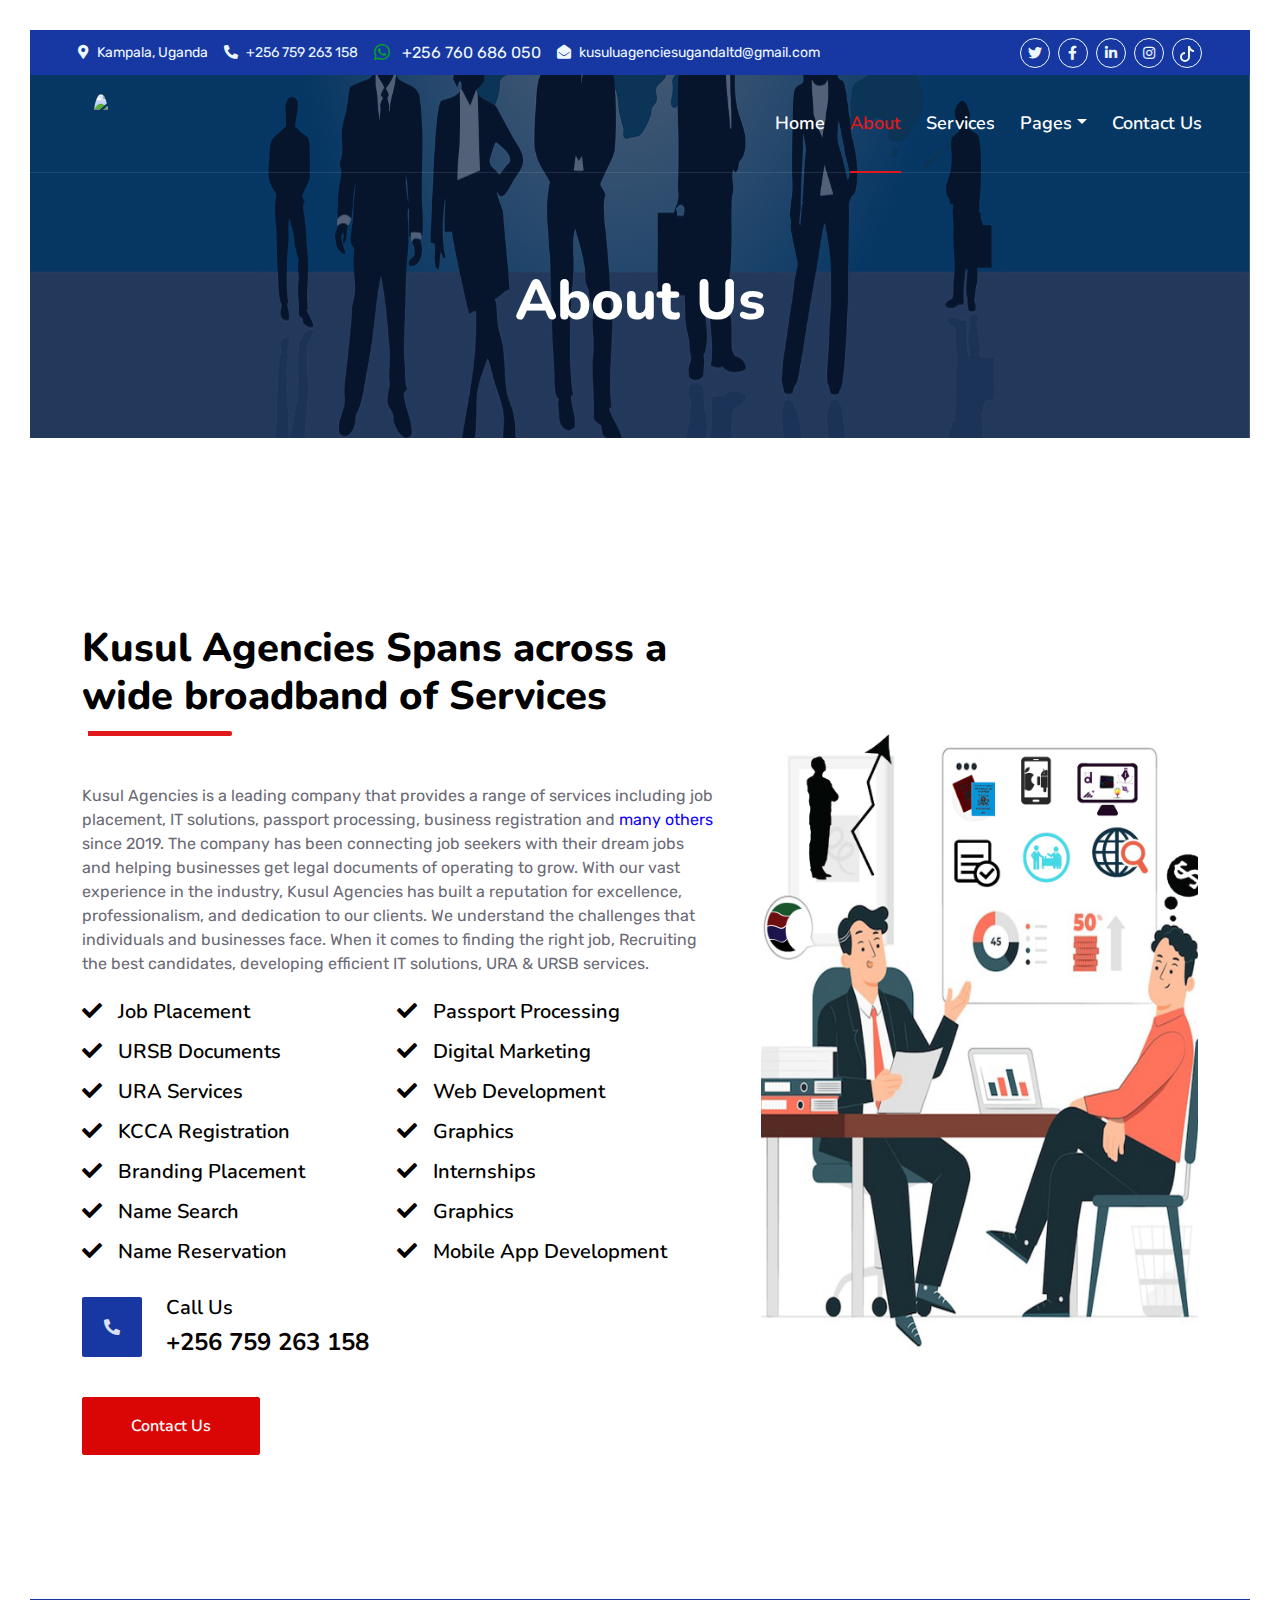
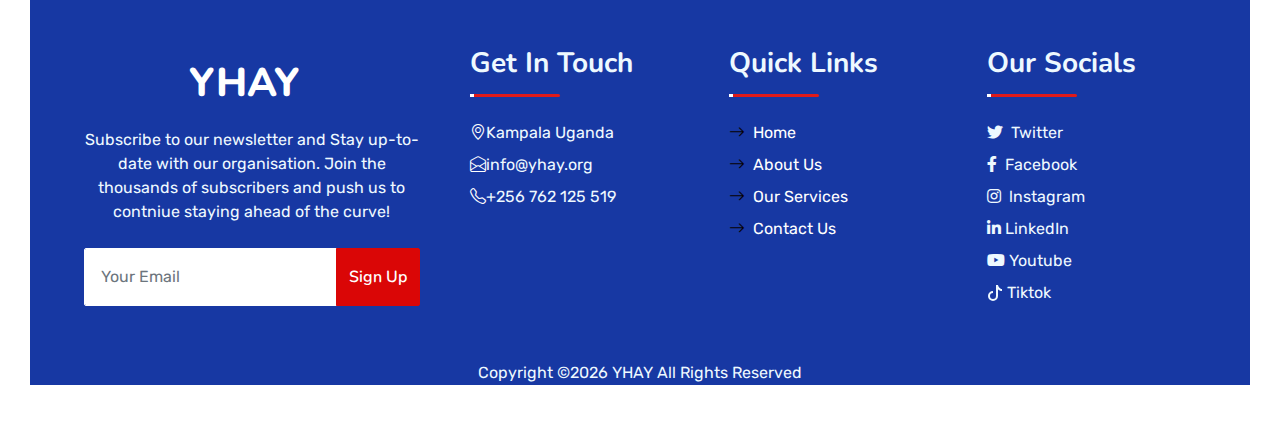
==== about.html @ 1bf4ce2a "footer" ====
<!DOCTYPE html>
<html lang="en">

<head>
    <meta charset="utf-8">
    <title>Youth-Help-Aged-And-Young</title>
    <meta content="width=device-width, initial-scale=1.0" name="viewport">
    <meta content="Kusul Agencies" name="keywords">
    <meta content="Kusul Agencies" name="description">

    <!-- Favicon -->
    <link href="img/favicon.png" rel="icon">

    <!-- Google Web Fonts -->
    <link rel="preconnect" href="https://fonts.googleapis.com">
    <link rel="preconnect" href="https://fonts.gstatic.com" crossorigin>
    <link href="https://fonts.googleapis.com/css2?family=Nunito:wght@400;600;700;800&family=Rubik:wght@400;500;600;700&display=swap" rel="stylesheet">

    <!-- Icon Font Stylesheet -->
    <link href="https://cdnjs.cloudflare.com/ajax/libs/font-awesome/5.10.0/css/all.min.css" rel="stylesheet">
    <link href="https://cdn.jsdelivr.net/npm/bootstrap-icons@1.4.1/font/bootstrap-icons.css" rel="stylesheet">

    <!-- Libraries Stylesheet -->
    <link href="lib/owlcarousel/assets/owl.carousel.min.css" rel="stylesheet">
    <link href="lib/animate/animate.min.css" rel="stylesheet">

    <!-- Customized Bootstrap Stylesheet -->
    <link href="css/bootstrap.min.css" rel="stylesheet">

    <!--  Stylesheet -->
    <link href="css/style.css" rel="stylesheet">
</head>

<body>
     <!-- Topbar Start -->
     <div class="container-fluid bg-dark px-5 d-none d-lg-block">
        <div class="row gx-0">
            <div class="col-lg-8 text-center text-lg-start mb-2 mb-lg-0">
                <div class="d-inline-flex align-items-center" style="height: 45px;">
                    <small class="me-3 text-light"><i class="fa fa-map-marker-alt me-2"></i>Kampala, Uganda </small>
                    <small class="me-3 text-light"><i class="fa fa-phone-alt me-2"></i>+256 759 263 158</small>
                    <a href="https://wa.me/256760686050" target="_blank" class="me-3 text-light"><i class="bi bi-whatsapp eline-icon"></i>&nbsp; &nbsp;+256 760 686 050</a>
                    <small class="text-light"><i class="fa fa-envelope-open me-2"></i>kusuluagenciesugandaltd@gmail.com</small>
                </div>
            </div>
            <div class="col-lg-4 text-center text-lg-end">
                <div class="d-inline-flex align-items-center" style="height: 45px;">
                    <a class="btn btn-sm btn-outline-light btn-sm-square rounded-circle me-2" href="https://twitter.com/kats_solutions"><i class="fab fa-twitter fw-normal"></i></a>
                    <a class="btn btn-sm btn-outline-light btn-sm-square rounded-circle me-2" href="https://www.facebook.com/katsunemploymentsolutionsugandalimited"><i class="fab fa-facebook-f fw-normal"></i></a>
                    <a class="btn btn-sm btn-outline-light btn-sm-square rounded-circle me-2" href="https://www.linkedin.com/in/kusul-agencies-609740264/"><i class="fab fa-linkedin-in fw-normal"></i></a>
                    <a class="btn btn-sm btn-outline-light btn-sm-square rounded-circle me-2" href="https://www.instagram.com/katsunemploymentsolns/"><i class="fab fa-instagram fw-normal"></i></a>
                    <a class="btn btn-sm btn-outline-light btn-sm-square rounded-circle" href="https://www.tiktok.com/@katsunemployment"><svg xmlns="http://www.w3.org/2000/svg" width="16" height="16" fill="currentColor" class="bi bi-tiktok" viewBox="0 0 16 16">
                    <path d="M9 0h1.98c.144.715.54 1.617 1.235 2.512C12.895 3.389 13.797 4 15 4v2c-1.753 0-3.07-.814-4-1.829V11a5 5 0 1 1-5-5v2a3 3 0 1 0 3 3V0Z"/>
                    </svg></a>
                </div>
            </div>
        </div>
    </div>
    <!-- Topbar End -->
    <!-- Navbar Start -->
    <div class="container-fluid position-relative p-0">
        <nav class="navbar navbar-expand-lg navbar-dark px-5 py-3 py-lg-0">
            <a href="https://kusulagencies.com"><img id="logo" src="img/logo.png"></a>
            <!-- <a href="index.html" class="navbar-brand p-0">
                <h1 class="m-0"><i class="fa fa-user-tie me-2"></i>Kusul Agencies</h1>
            </a> -->
            <button class="navbar-toggler" type="button" data-bs-toggle="collapse" data-bs-target="#navbarCollapse">
                <span class="fa fa-bars"></span>
            </button>
            <div class="collapse navbar-collapse" id="navbarCollapse">
                <div class="navbar-nav ms-auto py-0">
                    <a href="index.html" class="nav-item nav-link">Home</a>
                    <a href="about.html" class="nav-item nav-link active">About</a>
                    <a href="service.html" class="nav-item nav-link">Services</a>
                    <!-- <div class="nav-item dropdown">
                        <a href="#" class="nav-link dropdown-toggle" data-bs-toggle="dropdown">Jobs</a>
                        <div class="dropdown-menu m-0">
                            <a href="blog.html" class="dropdown-item">Our Jobs</a>
                            <a href="detail.html" class="dropdown-item">Our Profile</a>
                        </div>
                    </div> -->
                    <div class="nav-item dropdown">
                        <a href="#" class="nav-link dropdown-toggle" data-bs-toggle="dropdown">Pages</a>
                        <div class="dropdown-menu m-0">
                            <a href="feature.html" class="dropdown-item">Our features</a>
                            <a href="testimonial.html" class="dropdown-item">Testimonial</a>
                            <a href="IT.html" class="dropdown-item">IT Solutions</a>
                            <a href="jobapply.html" class="dropdown-item">Apply For A Job</a>
                            <a href="jobpost.html" class="dropdown-item">Post  A Job</a>
                            <a href="docs.html" class="dropdown-item">Apply For Business Docs</a>
                        </div>
                    </div>
                    <a href="contact.html" class="nav-item nav-link">Contact Us</a>
                </div>
            </div>
        </nav>
        <div class="container-fluid bg-primary py-5 bg-header" style="margin-bottom: 90px;">
            <div class="row py-5">
                <div class="col-12 pt-lg-5 mt-lg-5 text-center">
                    <h1 class="display-4 text-white animated zoomIn">About Us</h1>
                </div>
            </div>
        </div>
    </div>
    <!-- Navbar End -->


    <!-- Full Screen Search Start -->
    <div class="modal fade" id="searchModal" tabindex="-1">
        <div class="modal-dialog modal-fullscreen">
            <div class="modal-content" style="background: rgba(9, 30, 62, .7);">
                <div class="modal-header border-0">
                    <button type="button" class="btn bg-white btn-close" data-bs-dismiss="modal" aria-label="Close"></button>
                </div>
                <div class="modal-body d-flex align-items-center justify-content-center">
                    <div class="input-group" style="max-width: 600px;">
                        <input type="text" class="form-control bg-transparent border-primary p-3" placeholder="Type search keyword">
                        <button class="btn btn-primary px-4"><i class="bi bi-search"></i></button>
                    </div>
                </div>
            </div>
        </div>
    </div>
    <!-- Full Screen Search End -->


    <!-- About Start -->
    <div class="container-fluid py-5 wow fadeInUp" data-wow-delay="0.1s">
        <div class="container py-5">
            <div class="row g-5">
                <div class="col-lg-7">
                    <div class="section-title position-relative pb-3 mb-5">
                        <h1 class="mb-0">Kusul Agencies Spans across a wide broadband of Services</h1>
                    </div>
                    <p class="mb-4">Kusul Agencies is a leading company that provides a range of services including job placement, IT solutions, passport processing, 
                         business registration and <a href="service.html">many others</a> since 2019. The company has been connecting job seekers with their dream jobs and helping businesses get legal
                        documents of operating to grow. With our vast experience in the industry, Kusul Agencies has built a reputation for excellence,
                        professionalism, and dedication to our clients. We understand the challenges that individuals and businesses face. When it comes to finding the right job, Recruiting the best candidates,
                        developing efficient IT solutions, URA & URSB services.</p>
                    <div class="row g-0 mb-3">
                        <div class="col-sm-6 wow zoomIn" data-wow-delay="0.2s">
                            <h5 class="mb-3"><i class="fa fa-check text-primary me-3"></i>Job Placement </h5>
                            <h5 class="mb-3"><i class="fa fa-check text-primary me-3"></i>URSB Documents</h5>
                            <h5 class="mb-3"><i class="fa fa-check text-primary me-3"></i>URA Services  </h5>
                            <h5 class="mb-3"><i class="fa fa-check text-primary me-3"></i>KCCA Registration</h5>
                            <h5 class="mb-3"><i class="fa fa-check text-primary me-3"></i>Branding Placement  </h5>
                            <h5 class="mb-3"><i class="fa fa-check text-primary me-3"></i>Name Search</h5>
                            <h5 class="mb-3"><i class="fa fa-check text-primary me-3"></i>Name Reservation</h5>
                        </div>
                        <div class="col-sm-6 wow zoomIn" data-wow-delay="0.4s">
                            <h5 class="mb-3"><i class="fa fa-check text-primary me-3"></i>Passport Processing</h5>
                            <h5 class="mb-3"><i class="fa fa-check text-primary me-3"></i>Digital Marketing</h5>
                            <h5 class="mb-3"><i class="fa fa-check text-primary me-3"></i>Web Development</h5>
                            <h5 class="mb-3"><i class="fa fa-check text-primary me-3"></i>Graphics </h5>
                            <h5 class="mb-3"><i class="fa fa-check text-primary me-3"></i>Internships </h5>
                            <h5 class="mb-3"><i class="fa fa-check text-primary me-3"></i>Graphics </h5>
                            <h5 class="mb-3"><i class="fa fa-check text-primary me-3"></i>Mobile App Development </h5>
                        </div>
                       
                    </div>
                    <div class="d-flex align-items-center mb-4 wow fadeIn" data-wow-delay="0.6s">
                        <div class="bg-dark d-flex align-items-center justify-content-center rounded" style="width: 60px; height: 60px;">
                            <i class="fa fa-phone-alt zuf"></i>
                        </div>
                        <div class="ps-4">
                            <h5 class="mb-2">Call Us</h5>
                            <h4 class="text-primary mb-0">+256 759 263 158</h4>
                        </div>
                    </div>
                    <a href="contact.html" class="btn btn-primary py-3 px-5 mt-3 wow zoomIn" data-wow-delay="0.9s">Contact Us</a>
                </div>
                <div class="col-lg-5" style="min-height: 500px;">
                    <div class="position-relative h-100">
                        <img class="position-absolute w-100 h-100 rounded wow zoomIn" data-wow-delay="0.9s" src="img/about.jpg" style="object-fit: cover;">
                    </div>
                </div>
            </div>
        </div>
    </div>
    <!-- About End -->
    <!-- Footer Start -->
    <div class="container-fluid bg-dark text-light mt-5 wow fadeInUp" data-wow-delay="0.1s">
        <div class="container">
            <div class="row gx-5">
                <div class="col-lg-4 col-md-12 pt-5 mb-5">
                    <div class="d-flex flex-column align-items-center justify-content-center text-center h-100">
                        <a href="index.html" class="navbar-brand">
                            <h1 class="m-0 text-white"></i>YHAY </h1>
                        </a>
                        <p class="mt-3 mb-4">Subscribe to our newsletter and Stay up-to-date with our organisation.
                            Join the thousands of subscribers and push us to contniue staying ahead of the curve!</p>
                        <form action="https://formsubmit.co/8fde08be864b421649390a1064dead2c" method="POST">
                            <div class="input-group">
                                <input type="text" name="SignUpEmail" class="form-control border-white p-3" placeholder="Your Email">
                                <button class="btn btn-dark">Sign Up</button>
                            </div>
                        </form>
                    </div>
                </div>          
                <div class="col-lg-8 col-md-6">
                    <div class="row gx-5">
                        <div class="col-lg-4 col-md-12 pt-5 mb-5">
                            <div class="section-title section-title-sm position-relative pb-3 mb-4">
                                <h3 class="text-light mb-0">Get In Touch</h3>
                            </div>
                            <div class="d-flex mb-2">
                                <i class="bi bi-geo-alt text-white"></i>
                                <div> Kampala Uganda</div>
                            </div>
                            <div class="d-flex mb-2 ">
                                <i class="bi bi-envelope-open text-white"></i>
                                <div>info@yhay.org</div>
                            </div>
                            <div class="d-flex mb-2">
                                <i class="bi bi-telephone text-white"></i>
                                <div> +256 762 125 519 </div>
                            </div>
                            <div class="d-flex mb-2">
                                <!-- <a href="https://wa.me/256760686050" target="_blank" class="mb-4 text-white"><i class="bi bi-whatsapp eline-icon"></i>&nbsp; &nbsp;+256 760 686 050</a> -->
                            </div>
                        </div>
                        <div class="col-lg-4 col-md-12 pt-0 pt-lg-5 mb-5">
                            <div class="section-title section-title-sm position-relative pb-3 mb-4">
                                <h3 class="text-light mb-0">Quick Links</h3>
                            </div>
                            <div class="link-animated d-flex flex-column justify-content-start">
                                <a class="text-light mb-2 text-white" href="index.html"><i class="bi bi-arrow-right text-primary me-2 text-white"></i>Home</a>
                                <a class="text-light mb-2 text-white" href="about.html"><i class="bi bi-arrow-right text-primary me-2"></i>About Us</a>
                                <a class="text-light mb-2 text-white" href="service.html"><i class="bi bi-arrow-right text-primary me-2"></i>Our Services</a>
                                <!-- <a class="text-light mb-2" href="blog.html"><i class="bi bi-arrow-right text-primary me-2"></i>Latest job</a>//////////////////////// -->
                                <a class="text-light text-white" href="contact.html"><i class="bi bi-arrow-right text-primary me-2"></i>Contact Us</a>
                            </div>
                        </div>
                        <div class="col-lg-4 col-md-12 pt-0 pt-lg-5 mb-5">
                            <div class="section-title section-title-sm position-relative pb-3 mb-4">
                                <h3 class="text-light mb-0">Our Socials</h3>
                            </div>
                            <div class="link-animated d-flex flex-column justify-content-start">
                                <a class="text-light mb-2" href="https://x.com/YHAYuganda"><i class="fab fa-twitter fw-normal"></i>&nbsp; Twitter</a>
                                <a class="text-light mb-2" href="https://www.facebook.com/share/1D3E4xa35F/"><i class="fab fa-facebook-f fw-normal"></i>&nbsp; Facebook</a>
                                <a class="text-light mb-2" href="https://www.instagram.com/katsunemploymentsolns/"><i class="fab fa-instagram fw-normal"></i>&nbsp; lnstagram</a>
                                <a class="text-light mb-2" href="www.linkedin.com/in/charity-organization-3a9353350"><i class="fab fa-linkedin-in fw-normal"></i>&nbsp;LinkedIn</a>
                                <a class="text-light mb-2" href="https://www.youtube.com/@youthhelpagedandyoungug"><i class="fab fa-youtube fw-normal"></i>&nbsp;Youtube </a>
                                <a class="text-light mb-2" href="https://www.tiktok.com/@youthhelpagedandyoungug"><svg xmlns="http://www.w3.org/2000/svg" width="16" height="16" fill="currentColor" class="bi bi-tiktok" viewBox="0 0 16 16">
                                    <path d="M9 0h1.98c.144.715.54 1.617 1.235 2.512C12.895 3.389 13.797 4 15 4v2c-1.753 0-3.07-.814-4-1.829V11a5 5 0 1 1-5-5v2a3 3 0 1 0 3 3V0Z"/>
                                    </svg>&nbsp;Tiktok
                                </a>
                            </div>
                        </div>
                    </div>
                </div>
            </div>
        </div>
        <p style="text-align: center"> Copyright &copy;<script>document.write(new Date().getFullYear())</script> YHAY All Rights Reserved</p>
    </div>
    <!-- Footer End -->

    <!-- Back to Top -->
    <a href="#" class="btn btn-lg btn-primary btn-lg-square rounded back-to-top"><i class="bi bi-arrow-up"></i></a>


    <!-- JavaScript Libraries -->
    <script src="https://code.jquery.com/jquery-3.4.1.min.js"></script>
    <script src="https://cdn.jsdelivr.net/npm/bootstrap@5.0.0/dist/js/bootstrap.bundle.min.js"></script>
    <script src="lib/wow/wow.min.js"></script>
    <script src="lib/easing/easing.min.js"></script>
    <script src="lib/waypoints/waypoints.min.js"></script>
    <script src="lib/counterup/counterup.min.js"></script>
    <script src="lib/owlcarousel/owl.carousel.min.js"></script>

    <!-- Template Javascript -->
    <script src="js/main.js"></script>
</body>

</html>
---- css/style.css ----
/********** Template CSS **********/
:root {
    --primary: #e01a1a;
    --secondary: #34AD54;
    --light: #EEF9FF;
    --dark: #e01a1a;
}
/* background Pri */

.bg-primary {
    background-color: #ffffffd9 !important;
}



a {
    color: #1000ff;
    text-decoration: none;
}
.timeline-icon {
    
    color: #ff0800;
    
  }
  .eline-icon {
    
    color: #01a51c;
    
  }
/* background light  */
  .bg-light {
    background-color: #00a5ff00 !important;
}
.zuf {
    
    color: #ffffffd9;
    
  }

/*** Spinner ***/
.spinner {
    width: 40px;
    height: 40px;
    background: var(--primary);
    margin: 100px auto;
    -webkit-animation: sk-rotateplane 1.2s infinite ease-in-out;
    animation: sk-rotateplane 1.2s infinite ease-in-out;
}

@-webkit-keyframes sk-rotateplane {
    0% {
        -webkit-transform: perspective(120px)
    }
    50% {
        -webkit-transform: perspective(120px) rotateY(180deg)
    }
    100% {
        -webkit-transform: perspective(120px) rotateY(180deg) rotateX(180deg)
    }
}


.btn-check:checked+.btn-primary, .btn-check:active+.btn-primary, .btn-primary:active, .btn-primary.active, .show>.btn-primary.dropdown-toggle {
    color: #000;
    background-color: #ff0000;
    border-color: #ad1b1b;
}

.inl {
    display: inline-block;
 }

body {
    padding:30px;
}
#more {
    height:auto;
    padding:5px;
}
.hide {
    display:none
}

body {
    padding:30px;
}
#mo {
    height:auto;
    padding:5px;
}
.hide {
    display:none
}


body {
    padding:30px;
  }
  #manag {
    height:auto;
    padding:5px;
  }
  .hide {
    display:none
  }




body {
    padding:30px;
}
#mor {
    height:auto;
    padding:5px;
}
.hide {
    display:none
}


@keyframes sk-rotateplane {
    0% {
        transform: perspective(120px) rotateX(0deg) rotateY(0deg);
        -webkit-transform: perspective(120px) rotateX(0deg) rotateY(0deg)
    }
    50% {
        transform: perspective(120px) rotateX(-180.1deg) rotateY(0deg);
        -webkit-transform: perspective(120px) rotateX(-180.1deg) rotateY(0deg)
    }
    100% {
        transform: perspective(120px) rotateX(-180deg) rotateY(-179.9deg);
        -webkit-transform: perspective(120px) rotateX(-180deg) rotateY(-179.9deg);
    }
}

.text-primary {
    color: #080202 !important;
}

.btn-dark {
    color: #fff;
    background-color: #da0606;
    border-color: #da0606;
}

.btn-primary {
    color: #000;
    background-color: #da0606;
    border-color: #da0606;
}

#spinner {
    opacity: 0;
    visibility: hidden;
    transition: opacity .5s ease-out, visibility 0s linear .5s;
    z-index: 99999;
}

#spinner.show {
    transition: opacity .5s ease-out, visibility 0s linear 0s;
    visibility: visible;
    opacity: 1;
}

/*** Heading ***/
h1,
h2,
.fw-bold {
    font-weight: 800 !important;
}

h3,
h4,
.fw-semi-bold {
    font-weight: 700 !important;
}

h5,
h6,
.fw-medium {
    font-weight: 600 !important;
}


/*** Button ***/
.btn {
    font-family: 'Nunito', sans-serif;
    font-weight: 600;
    transition: .5s;
}

.btn-primary,
.btn-secondary {
    color: #FFFFFF;
    box-shadow: inset 0 0 0 50px transparent;
}

.btn-primary:hover {
    box-shadow: inset 0 0 0 0 var(--primary);
}

.btn-secondary:hover {
    box-shadow: inset 0 0 0 0 var(--secondary);
}

.btn-square {
    width: 36px;
    height: 36px;
}

.btn-sm-square {
    width: 30px;
    height: 30px;
}

.btn-lg-square {
    width: 48px;
    height: 48px;
}

.btn-square,
.btn-sm-square,
.btn-lg-square {
    padding-left: 0;
    padding-right: 0;
    text-align: center;
}


/*** Navbar ***/
.navbar-dark .navbar-nav .nav-link {
    font-family: 'Nunito', sans-serif;
    position: relative;
    margin-left: 25px;
    padding: 35px 0;
    color: #FFFFFF;
    font-size: 18px;
    font-weight: 600;
    outline: none;
    transition: .5s;
    user-select: none;
}

.sticky-top.navbar-dark .navbar-nav .nav-link {
    padding: 20px 0;
    color: var(--dark);
}

.navbar-dark .navbar-nav .nav-link:hover,
.navbar-dark .navbar-nav .nav-link.active {
    color: var(--primary);
}

.navbar-dark .navbar-brand h1 {
    color: #FFFFFF;
}

.navbar-dark .navbar-toggler {
    color: var(--primary) !important;
    border-color: var(--primary) !important;
}

@media (max-width: 991.98px) {
    .sticky-top.navbar-dark {
        position: relative;
        background: #FFFFFF;
    }

    .navbar-dark .navbar-nav .nav-link,
    .navbar-dark .navbar-nav .nav-link.show,
    .sticky-top.navbar-dark .navbar-nav .nav-link {
        padding: 10px 0;
        color: var(--dark);
    }

    .navbar-dark .navbar-brand h1 {
        color: var(--primary);
    }
}

@media (min-width: 992px) {
    .navbar-dark {
        position: absolute;
        width: 100%;
        top: 0;
        left: 0;
        border-bottom: 1px solid rgba(256, 256, 256, .1);
        z-index: 999;
    }
    
    .sticky-top.navbar-dark {
        position: fixed;
        background: #FFFFFF;
    }

    .navbar-dark .navbar-nav .nav-link::before {
        position: absolute;
        content: "";
        width: 0;
        height: 2px;
        bottom: -1px;
        left: 50%;
        background: var(--primary);
        transition: .5s;
    }

    .navbar-dark .navbar-nav .nav-link:hover::before,
    .navbar-dark .navbar-nav .nav-link.active::before {
        width: 100%;
        left: 0;
    }

    .navbar-dark .navbar-nav .nav-link.nav-contact::before {
        display: none;
    }

    .sticky-top.navbar-dark .navbar-brand h1 {
        color: var(--primary);
    }
}


/*** Carousel ***/
.carousel-caption {
    top: 0;
    left: 0;
    right: 0;
    bottom: 0;
    background: rgba(9, 30, 62, .7);
    z-index: 1;
}

@media (max-width: 576px) {
    .carousel-caption h5 {
        font-size: 14px;
        font-weight: 500 !important;
    }

    .carousel-caption h1 {
        font-size: 30px;
        font-weight: 600 !important;
    }
}

.carousel-control-prev,
.carousel-control-next {
    width: 10%;
}

.carousel-control-prev-icon,
.carousel-control-next-icon {
    width: 3rem;
    height: 3rem;
}


/*** Section Title ***/
.section-title::before {
    position: absolute;
    content: "";
    width: 150px;
    height: 5px;
    left: 0;
    bottom: 0;
    background: var(--primary);
    border-radius: 2px;
}

.section-title.text-center::before {
    left: 50%;
    margin-left: -75px;
}

.section-title.section-title-sm::before {
    width: 90px;
    height: 3px;
}

.section-title::after {
    position: absolute;
    content: "";
    width: 6px;
    height: 5px;
    bottom: 0px;
    background: #FFFFFF;
    -webkit-animation: section-title-run 5s infinite linear;
    animation: section-title-run 5s infinite linear;
}

.section-title.section-title-sm::after {
    width: 4px;
    height: 3px;
}

.section-title.text-center::after {
    -webkit-animation: section-title-run-center 5s infinite linear;
    animation: section-title-run-center 5s infinite linear;
}

.section-title.section-title-sm::after {
    -webkit-animation: section-title-run-sm 5s infinite linear;
    animation: section-title-run-sm 5s infinite linear;
}

@-webkit-keyframes section-title-run {
    0% {left: 0; } 50% { left : 145px; } 100% { left: 0; }
}

@-webkit-keyframes section-title-run-center {
    0% { left: 50%; margin-left: -75px; } 50% { left : 50%; margin-left: 45px; } 100% { left: 50%; margin-left: -75px; }
}

@-webkit-keyframes section-title-run-sm {
    0% {left: 0; } 50% { left : 85px; } 100% { left: 0; }
}


/*** Service ***/
.service-item {
    position: relative;
    height: 300px;
    padding: 0 30px;
    transition: .5s;
}

.service-item .service-icon {
    margin-bottom: 30px;
    width: 60px;
    height: 60px;
    display: flex;
    align-items: center;
    justify-content: center;
    background: var(--primary);
    border-radius: 2px;
    transform: rotate(-45deg);
}

.service-item .service-icon i {
    transform: rotate(45deg);
}

.service-item a.btn {
    position: absolute;
    width: 60px;
    bottom: -48px;
    left: 50%;
    margin-left: -30px;
    opacity: 0;
}

.service-item:hover a.btn {
    bottom: -24px;
    opacity: 1;
}


/*** Testimonial ***/
.testimonial-carousel .owl-dots {
    margin-top: 15px;
    display: flex;
    align-items: flex-end;
    justify-content: center;
}

.testimonial-carousel .owl-dot {
    position: relative;
    display: inline-block;
    margin: 0 5px;
    width: 15px;
    height: 15px;
    background: #DDDDDD;
    border-radius: 2px;
    transition: .5s;
}

.testimonial-carousel .owl-dot.active {
    width: 30px;
    background: var(--primary);
}

.testimonial-carousel .owl-item.center {
    position: relative;
    z-index: 1;
}

.testimonial-carousel .owl-item .testimonial-item {
    transition: .5s;
}

.testimonial-carousel .owl-item.center .testimonial-item {
    background: #FFFFFF !important;
    box-shadow: 0 0 30px #DDDDDD;
}


/*** Team ***/
.team-item {
    transition: .5s;
}

.team-social {
    position: absolute;
    width: 100%;
    height: 100%;
    top: 0;
    left: 0;
    display: flex;
    align-items: center;
    justify-content: center;
    transition: .5s;
}

.team-social a.btn {
    position: relative;
    margin: 0 3px;
    margin-top: 100px;
    opacity: 0;
}

.team-item:hover {
    box-shadow: 0 0 30px #DDDDDD;
}

.team-item:hover .team-social {
    background: rgba(9, 30, 62, .7);
}

.team-item:hover .team-social a.btn:first-child {
    opacity: 1;
    margin-top: 0;
    transition: .3s 0s;
}

.team-item:hover .team-social a.btn:nth-child(2) {
    opacity: 1;
    margin-top: 0;
    transition: .3s .05s;
}

.team-item:hover .team-social a.btn:nth-child(3) {
    opacity: 1;
    margin-top: 0;
    transition: .3s .1s;
}

.team-item:hover .team-social a.btn:nth-child(4) {
    opacity: 1;
    margin-top: 0;
    transition: .3s .15s;
}

.team-item .team-img img,
.blog-item .blog-img img  {
    transition: .5s;
}

.team-item:hover .team-img img,
.blog-item:hover .blog-img img {
    transform: scale(1.15);
}


/*** Miscellaneous ***/
@media (min-width: 991.98px) {
    .facts {
        position: relative;
        margin-top: -75px;
        z-index: 1;
    }
}

.back-to-top {
    position: fixed;
    display: none;
    right: 45px;
    bottom: 45px;
    z-index: 99;
}

.bg-header {
    background: linear-gradient(rgba(9, 30, 62, .7), rgba(9, 30, 62, .7)), url(../img/carousel-1.jpg) center center no-repeat;
    background-size: cover;
}

.link-animated a {
    transition: .5s;
}

.link-animated a:hover {
    padding-left: 10px;
}

@media (min-width: 767.98px) {
    .footer-about {
        margin-bottom: -75px;
    }
}

/* SERVICES PAGE */
.services {
    margin-top: 40px;
    display: grid;
    grid-template-columns: repeat(3, 1fr);
    gap: 40px;
    text-align: center;
  }
  
  .services .service {
    padding: 30px;
  }
  
  .services .service:hover {
    box-shadow: 0 10px 30px rgba(0, 0, 0, 0.1);
  }
  
  .services .service h2 {
    font-size: 24px;
    font-weight: 500;
    margin-top: 20px;
    color: var(--secondary-color);
  }
  
  .services .service .icon img {
    max-width: 100px;
  }
  /*** Footer ***/
.footer .btn.btn-social {
    margin-right: 5px;
    width: 35px;
    height: 35px;
    display: flex;
    align-items: center;
    justify-content: center;
    color: var(--light);
    font-weight: normal;
    border: 1px solid #FFFFFF;
    border-radius: 35px;
    transition: .3s;
}

.footer .btn.btn-social:hover {
    color: var(--primary);
}

.footer .btn.btn-link {
    display: block;
    margin-bottom: 5px;
    padding: 0;
    text-align: left;
    color: #FFFFFF;
    font-size: 15px;
    font-weight: normal;
    text-transform: capitalize;
    transition: .3s;
}

.footer .btn.btn-link::before {
    position: relative;
    content: "\f105";
    font-family: "Font Awesome 5 Free";
    font-weight: 900;
    margin-right: 10px;
}

.footer .btn.btn-link:hover {
    letter-spacing: 1px;
    box-shadow: none;
}

.footer .copyright {
    padding: 25px 0;
    font-size: 15px;
    border-top: 1px solid rgba(256, 256, 256, .1);
}

.footer .copyright a {
    color: var(--light);
}
/* footerr background color */

.bg-dark {
    background-color: #1738a3 !important;
}

.footer .footer-menu a {
    margin-right: 15px;
    padding-right: 15px;
    border-right: 1px solid rgba(255, 255, 255, .1);
}

.footer .footer-menu a:last-child {
    margin-right: 0;
    padding-right: 0;
    border-right: none;
}

@media (max-width: 768px) {
    .services {
      grid-template-columns: 1fr;
    }
  
    .services .service {
      box-shadow: 0 10px 30px rgba(0, 0, 0, 0.1);
    }
  }

  /* logoooooooooooooooooooooooooooooooooooooo */
  #logo {
    display: inline-block;
    margin: 15px;
    float: left;
    height: 60px;
    width: auto; 
    border-radius: 50%; 
  }
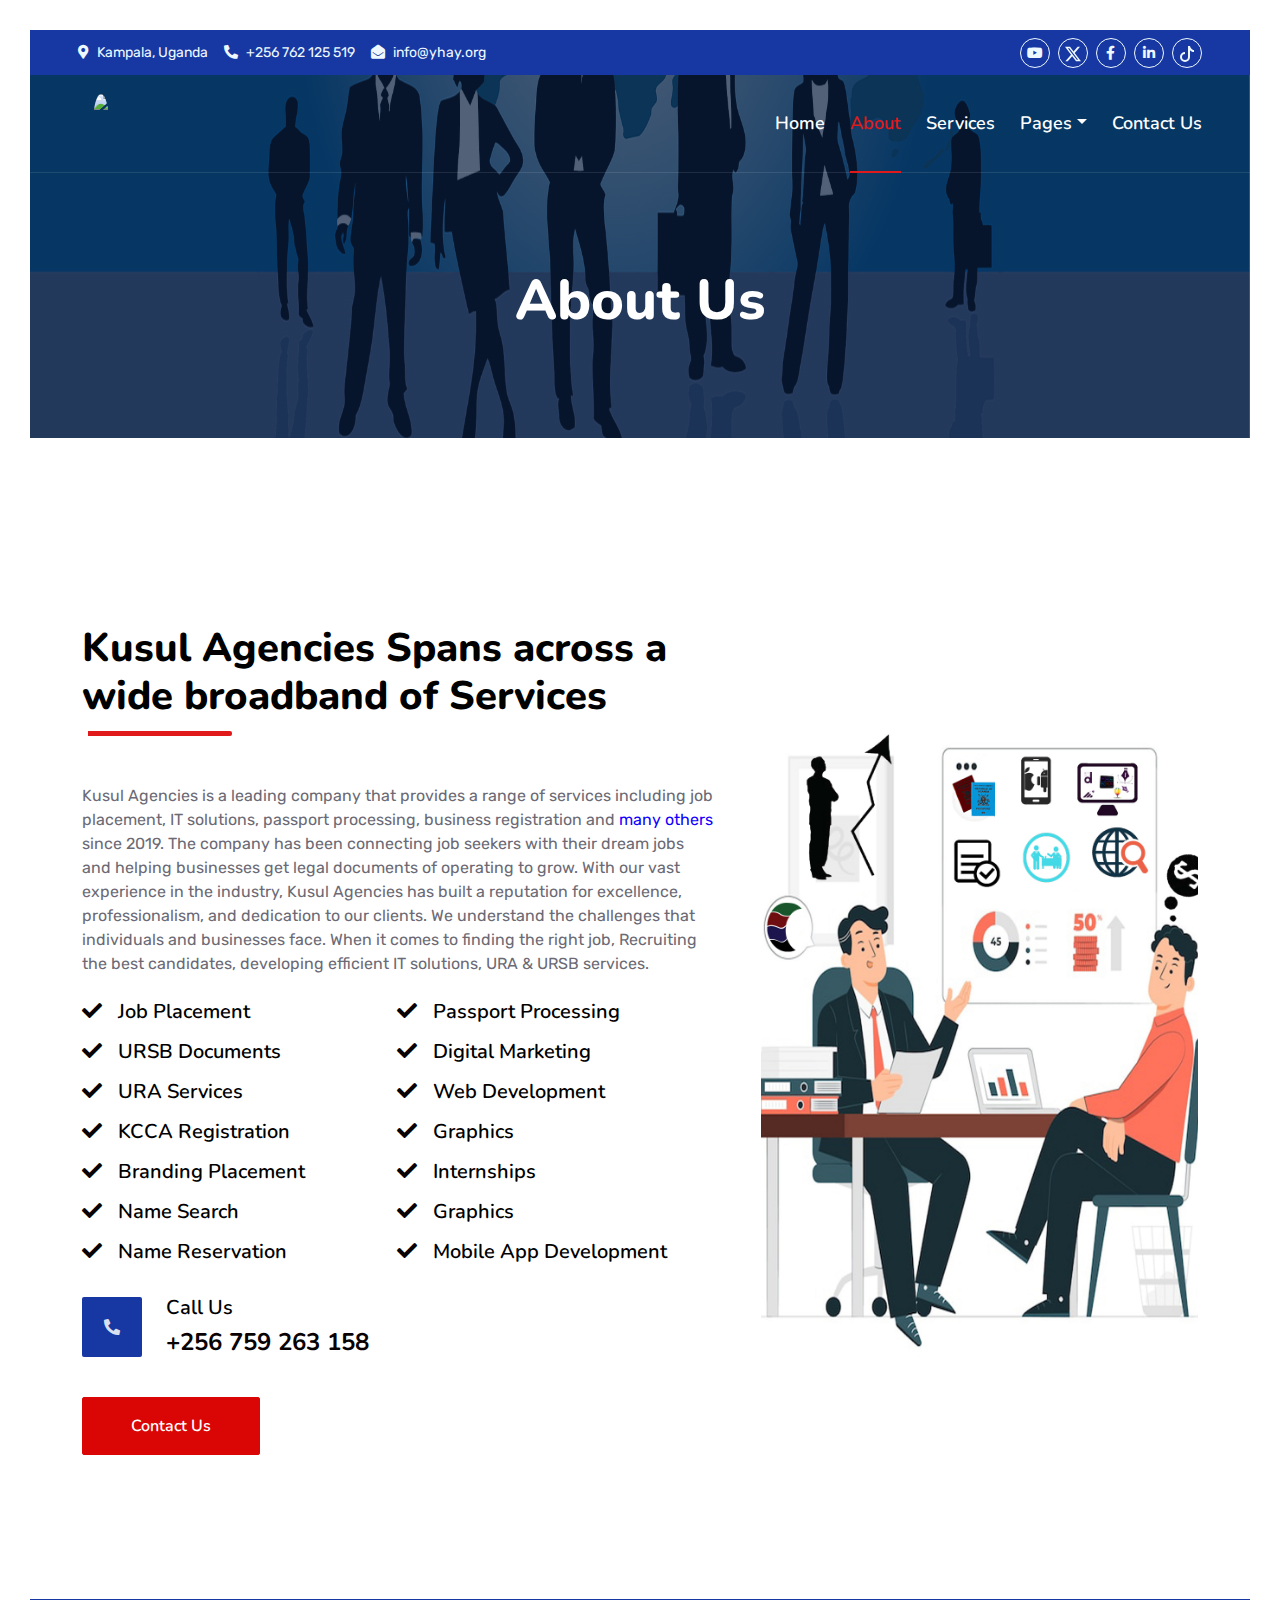
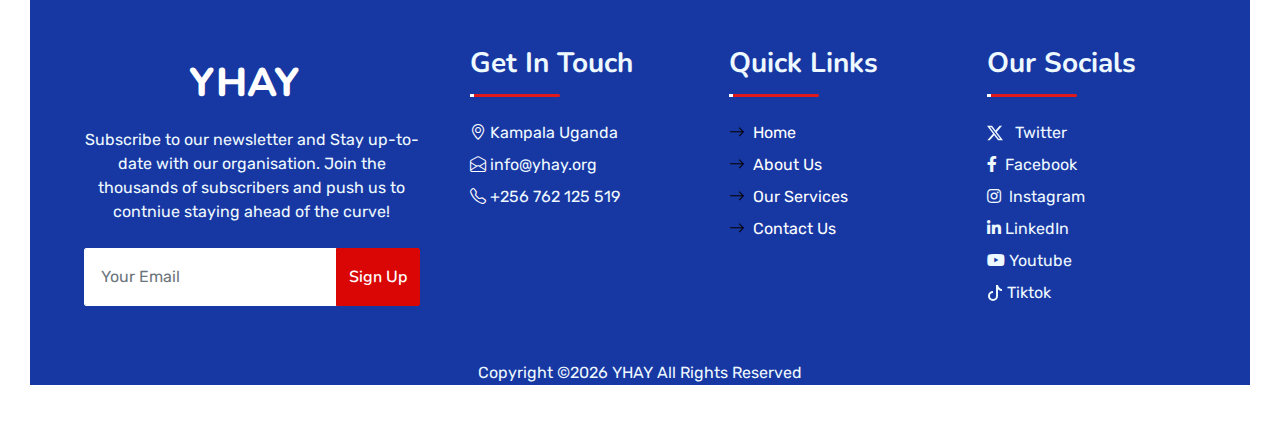
==== commit ccf2e4d9: "footer X" ====
--- a/about.html
+++ b/about.html
@@ -38,17 +38,18 @@
             <div class="col-lg-8 text-center text-lg-start mb-2 mb-lg-0">
                 <div class="d-inline-flex align-items-center" style="height: 45px;">
                     <small class="me-3 text-light"><i class="fa fa-map-marker-alt me-2"></i>Kampala, Uganda </small>
-                    <small class="me-3 text-light"><i class="fa fa-phone-alt me-2"></i>+256 759 263 158</small>
-                    <a href="https://wa.me/256760686050" target="_blank" class="me-3 text-light"><i class="bi bi-whatsapp eline-icon"></i>&nbsp; &nbsp;+256 760 686 050</a>
-                    <small class="text-light"><i class="fa fa-envelope-open me-2"></i>kusuluagenciesugandaltd@gmail.com</small>
+                    <small class="me-3 text-light"><i class="fa fa-phone-alt me-2"></i>+256 762 125 519</small>
+                    <small class="text-light"><i class="fa fa-envelope-open me-2"></i>info@yhay.org</small>
                 </div>
             </div>
             <div class="col-lg-4 text-center text-lg-end">
                 <div class="d-inline-flex align-items-center" style="height: 45px;">
-                    <a class="btn btn-sm btn-outline-light btn-sm-square rounded-circle me-2" href="https://twitter.com/kats_solutions"><i class="fab fa-twitter fw-normal"></i></a>
-                    <a class="btn btn-sm btn-outline-light btn-sm-square rounded-circle me-2" href="https://www.facebook.com/katsunemploymentsolutionsugandalimited"><i class="fab fa-facebook-f fw-normal"></i></a>
-                    <a class="btn btn-sm btn-outline-light btn-sm-square rounded-circle me-2" href="https://www.linkedin.com/in/kusul-agencies-609740264/"><i class="fab fa-linkedin-in fw-normal"></i></a>
-                    <a class="btn btn-sm btn-outline-light btn-sm-square rounded-circle me-2" href="https://www.instagram.com/katsunemploymentsolns/"><i class="fab fa-instagram fw-normal"></i></a>
+                    <a class="btn btn-sm btn-outline-light btn-sm-square rounded-circle me-2" href="https://www.youtube.com/@youthhelpagedandyoungug"><i class="fab fa-youtube fw-normal"></i></a>
+                    <a class="btn btn-sm btn-outline-light btn-sm-square rounded-circle me-2" href="https://x.com/YHAYuganda"><svg xmlns="http://www.w3.org/2000/svg" width="16" height="16" fill="currentColor" class="bi bi-twitter-x" viewBox="0 0 16 16">
+                        <path d="M12.6.75h2.454l-5.36 6.142L16 15.25h-4.937l-3.867-5.07-4.425 5.07H.316l5.733-6.57L0 .75h5.063l3.495 4.633L12.601.75Zm-.86 13.028h1.36L4.323 2.145H2.865z"/>
+                      </svg></a>
+                    <a class="btn btn-sm btn-outline-light btn-sm-square rounded-circle me-2" href="https://www.facebook.com/share/1D3E4xa35F/"><i class="fab fa-facebook-f fw-normal"></i></a>
+                    <a class="btn btn-sm btn-outline-light btn-sm-square rounded-circle me-2" href="https://www.linkedin.com/in/charity-organization-3a9353350"><i class="fab fa-linkedin-in fw-normal"></i></a>
                     <a class="btn btn-sm btn-outline-light btn-sm-square rounded-circle" href="https://www.tiktok.com/@katsunemployment"><svg xmlns="http://www.w3.org/2000/svg" width="16" height="16" fill="currentColor" class="bi bi-tiktok" viewBox="0 0 16 16">
                     <path d="M9 0h1.98c.144.715.54 1.617 1.235 2.512C12.895 3.389 13.797 4 15 4v2c-1.753 0-3.07-.814-4-1.829V11a5 5 0 1 1-5-5v2a3 3 0 1 0 3 3V0Z"/>
                     </svg></a>
@@ -57,6 +58,7 @@
         </div>
     </div>
     <!-- Topbar End -->
+
     <!-- Navbar Start -->
     <div class="container-fluid position-relative p-0">
         <nav class="navbar navbar-expand-lg navbar-dark px-5 py-3 py-lg-0">
@@ -204,15 +206,15 @@
                                 <h3 class="text-light mb-0">Get In Touch</h3>
                             </div>
                             <div class="d-flex mb-2">
-                                <i class="bi bi-geo-alt text-white"></i>
+                                <i class="bi bi-geo-alt text-white"></i> &nbsp;
                                 <div> Kampala Uganda</div>
                             </div>
                             <div class="d-flex mb-2 ">
-                                <i class="bi bi-envelope-open text-white"></i>
+                                <i class="bi bi-envelope-open text-white"></i> &nbsp;
                                 <div>info@yhay.org</div>
                             </div>
                             <div class="d-flex mb-2">
-                                <i class="bi bi-telephone text-white"></i>
+                                <i class="bi bi-telephone text-white"></i> &nbsp;
                                 <div> +256 762 125 519 </div>
                             </div>
                             <div class="d-flex mb-2">
@@ -236,7 +238,9 @@
                                 <h3 class="text-light mb-0">Our Socials</h3>
                             </div>
                             <div class="link-animated d-flex flex-column justify-content-start">
-                                <a class="text-light mb-2" href="https://x.com/YHAYuganda"><i class="fab fa-twitter fw-normal"></i>&nbsp; Twitter</a>
+                                <a class="text-light mb-2" href="https://x.com/YHAYuganda"> <svg xmlns="http://www.w3.org/2000/svg" width="16" height="16" fill="currentColor" class="bi bi-twitter-x" viewBox="0 0 16 16">
+                                    <path d="M12.6.75h2.454l-5.36 6.142L16 15.25h-4.937l-3.867-5.07-4.425 5.07H.316l5.733-6.57L0 .75h5.063l3.495 4.633L12.601.75Zm-.86 13.028h1.36L4.323 2.145H2.865z"/>
+                                  </svg> &nbsp; Twitter</a>
                                 <a class="text-light mb-2" href="https://www.facebook.com/share/1D3E4xa35F/"><i class="fab fa-facebook-f fw-normal"></i>&nbsp; Facebook</a>
                                 <a class="text-light mb-2" href="https://www.instagram.com/katsunemploymentsolns/"><i class="fab fa-instagram fw-normal"></i>&nbsp; lnstagram</a>
                                 <a class="text-light mb-2" href="www.linkedin.com/in/charity-organization-3a9353350"><i class="fab fa-linkedin-in fw-normal"></i>&nbsp;LinkedIn</a>
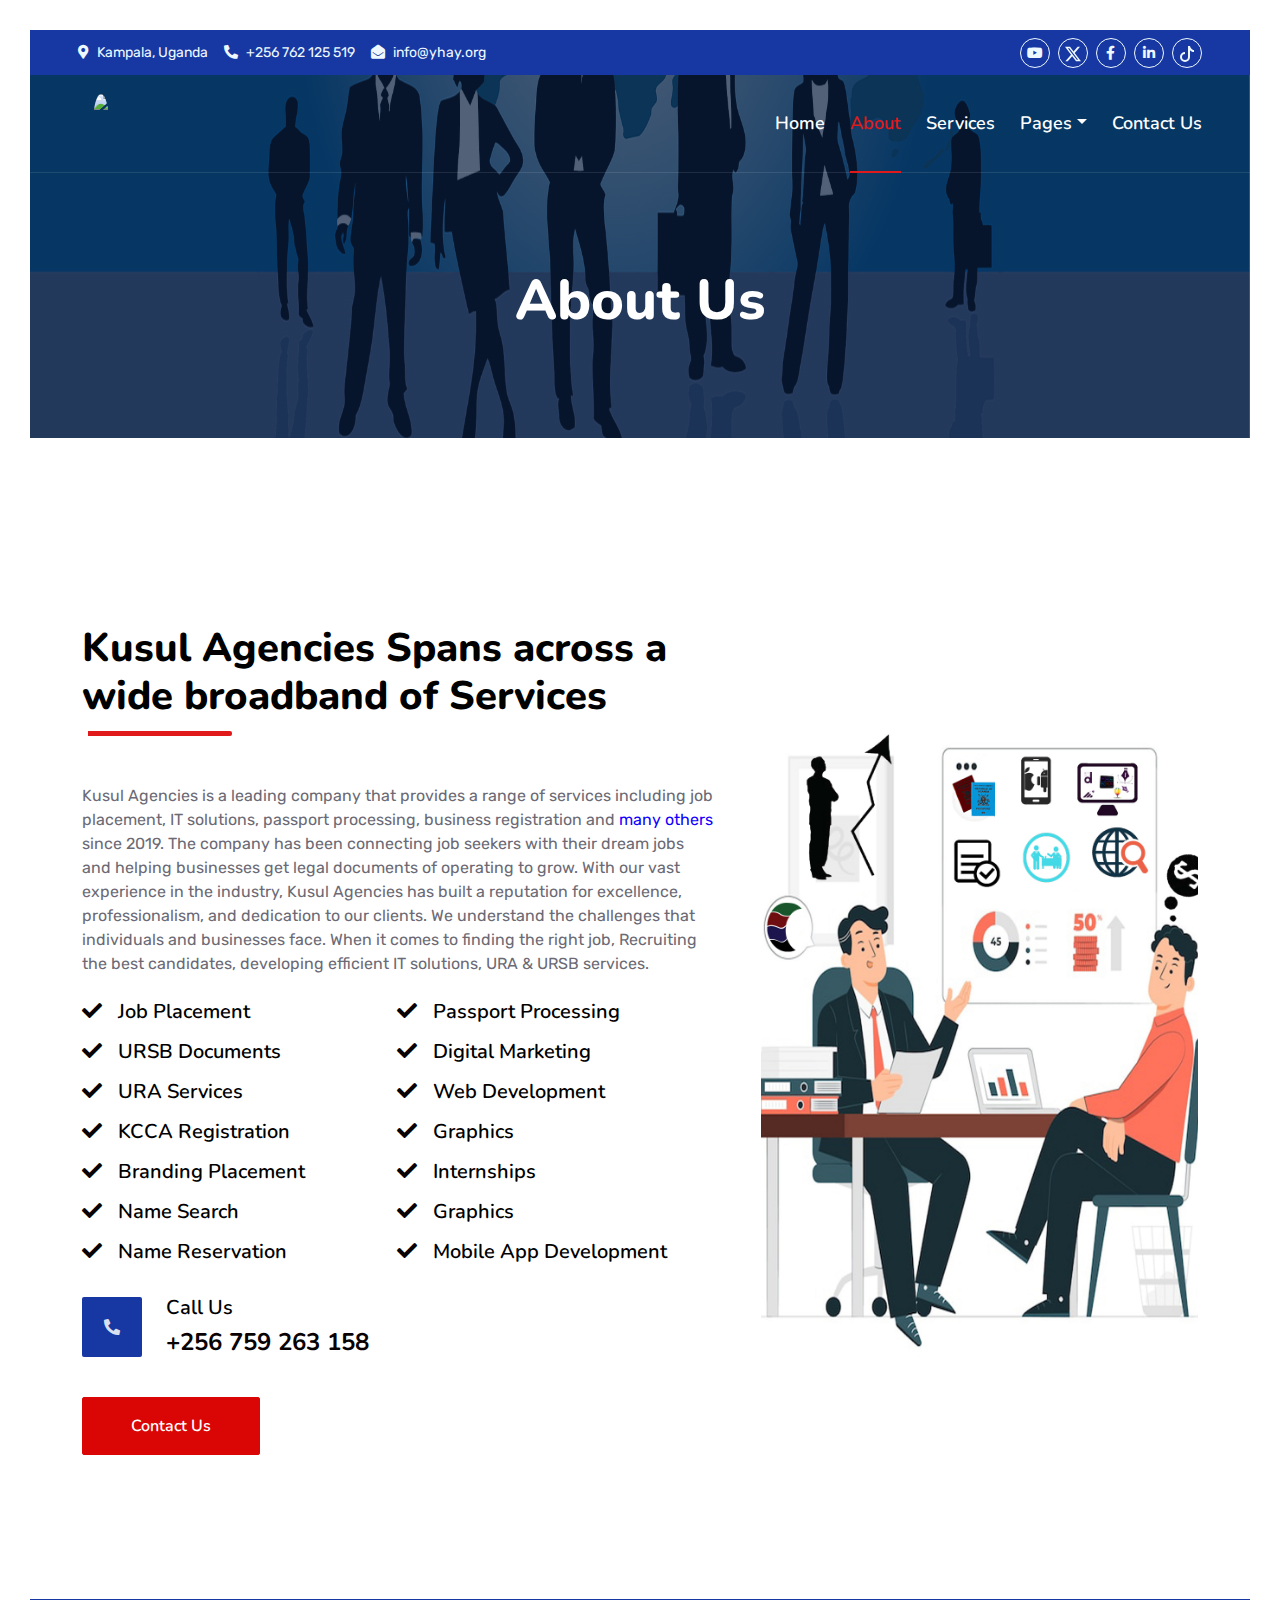
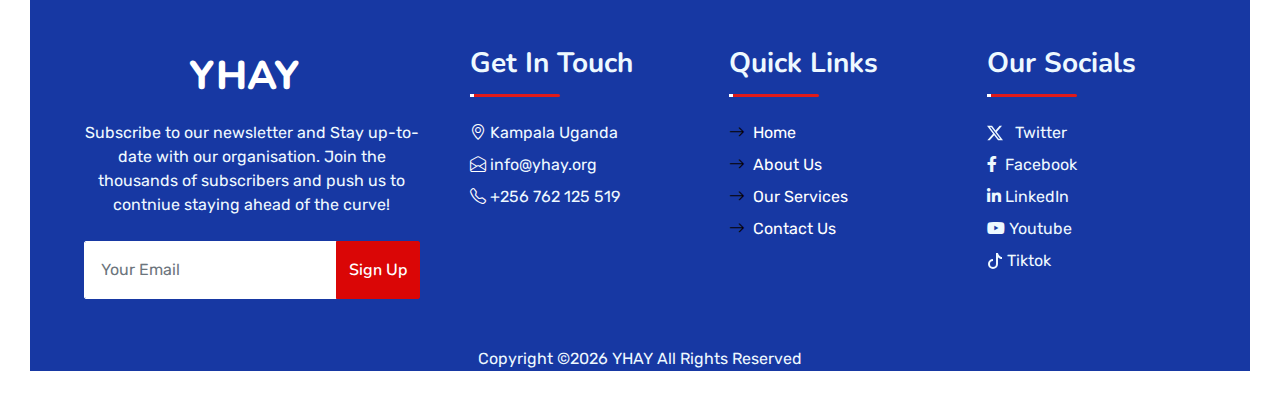
==== commit 4d4f6146: "footer_3" ====
--- a/about.html
+++ b/about.html
@@ -229,7 +229,6 @@
                                 <a class="text-light mb-2 text-white" href="index.html"><i class="bi bi-arrow-right text-primary me-2 text-white"></i>Home</a>
                                 <a class="text-light mb-2 text-white" href="about.html"><i class="bi bi-arrow-right text-primary me-2"></i>About Us</a>
                                 <a class="text-light mb-2 text-white" href="service.html"><i class="bi bi-arrow-right text-primary me-2"></i>Our Services</a>
-                                <!-- <a class="text-light mb-2" href="blog.html"><i class="bi bi-arrow-right text-primary me-2"></i>Latest job</a>//////////////////////// -->
                                 <a class="text-light text-white" href="contact.html"><i class="bi bi-arrow-right text-primary me-2"></i>Contact Us</a>
                             </div>
                         </div>
@@ -242,7 +241,6 @@
                                     <path d="M12.6.75h2.454l-5.36 6.142L16 15.25h-4.937l-3.867-5.07-4.425 5.07H.316l5.733-6.57L0 .75h5.063l3.495 4.633L12.601.75Zm-.86 13.028h1.36L4.323 2.145H2.865z"/>
                                   </svg> &nbsp; Twitter</a>
                                 <a class="text-light mb-2" href="https://www.facebook.com/share/1D3E4xa35F/"><i class="fab fa-facebook-f fw-normal"></i>&nbsp; Facebook</a>
-                                <a class="text-light mb-2" href="https://www.instagram.com/katsunemploymentsolns/"><i class="fab fa-instagram fw-normal"></i>&nbsp; lnstagram</a>
                                 <a class="text-light mb-2" href="www.linkedin.com/in/charity-organization-3a9353350"><i class="fab fa-linkedin-in fw-normal"></i>&nbsp;LinkedIn</a>
                                 <a class="text-light mb-2" href="https://www.youtube.com/@youthhelpagedandyoungug"><i class="fab fa-youtube fw-normal"></i>&nbsp;Youtube </a>
                                 <a class="text-light mb-2" href="https://www.tiktok.com/@youthhelpagedandyoungug"><svg xmlns="http://www.w3.org/2000/svg" width="16" height="16" fill="currentColor" class="bi bi-tiktok" viewBox="0 0 16 16">
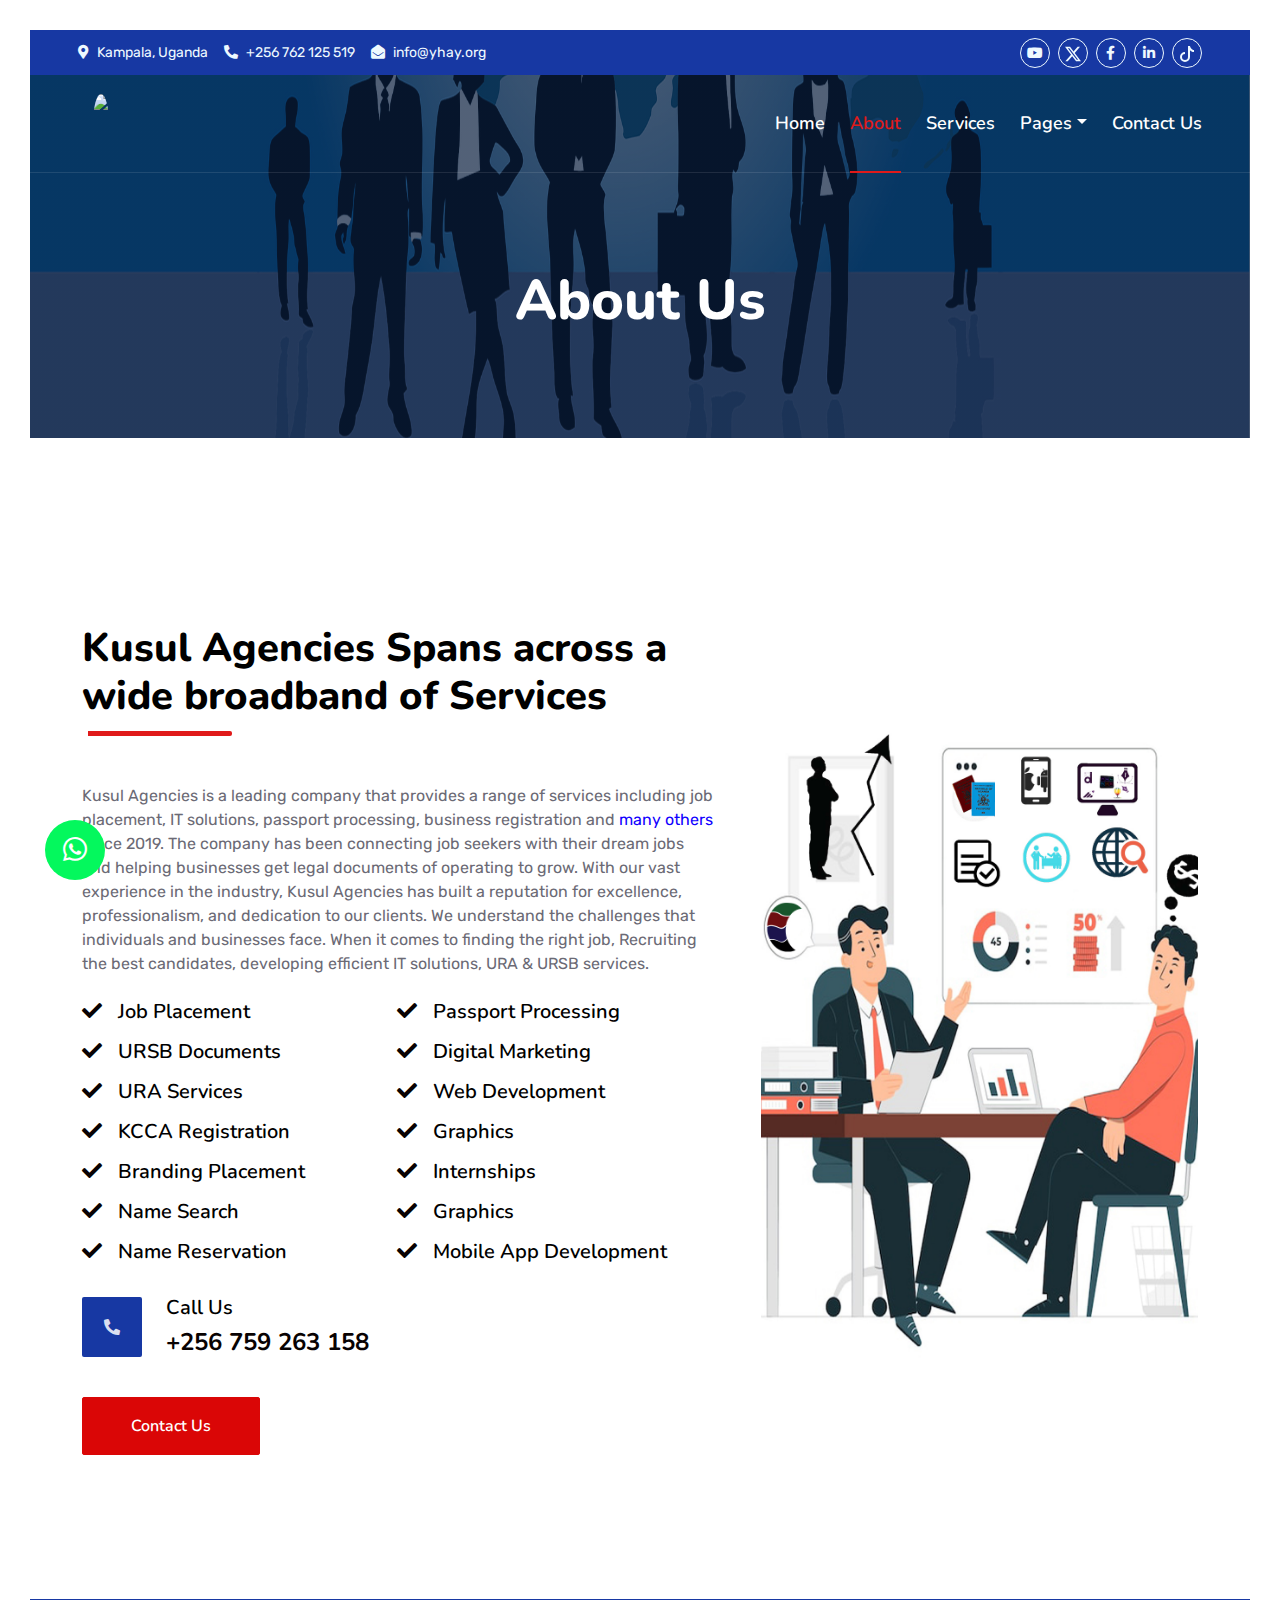
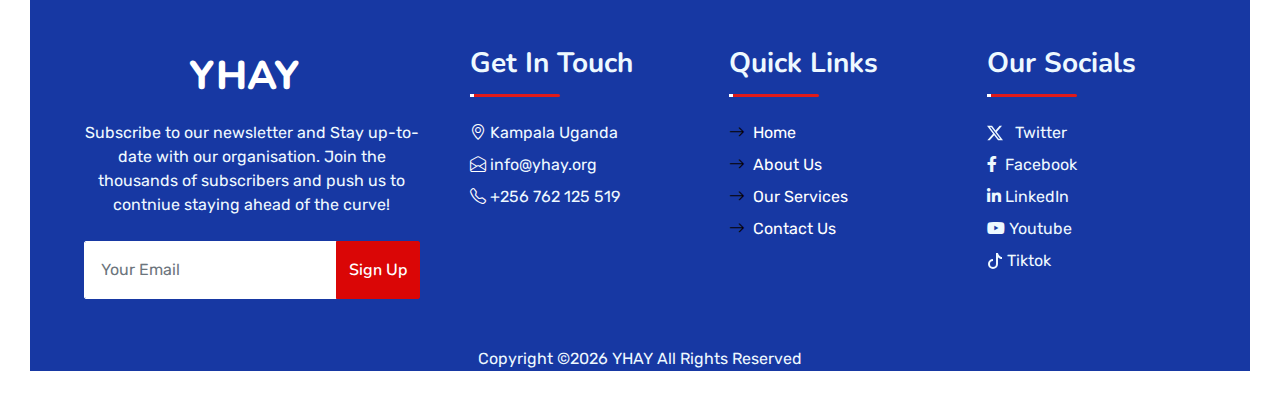
==== commit 3c494bcc: "whatsapp-Button" ====
--- a/about.html
+++ b/about.html
@@ -257,6 +257,11 @@
     </div>
     <!-- Footer End -->
 
+    <!-- whatsapp button  -->
+        <a href="https://api.whatsapp.com/send?phone=256761564268" class="whatsappButton" target="_blank">
+            <i class="bi bi-whatsapp"></i>
+        </a>
+
     <!-- Back to Top -->
     <a href="#" class="btn btn-lg btn-primary btn-lg-square rounded back-to-top"><i class="bi bi-arrow-up"></i></a>
 
--- a/css/style.css
+++ b/css/style.css
@@ -11,7 +11,23 @@
     background-color: #ffffffd9 !important;
 }
 
-
+/* whatsapp button */
+.whatsappButton {
+    position: fixed;
+    left: 45px;
+    bottom: 20px;
+    z-index: 99;
+    width: 60px;
+    height: 60px;
+    background-color: #04f85d;
+    border-radius: 50%;
+    display: flex;
+    justify-content: center;
+    align-items: center;
+    color: #fff;
+    font-size: 24px;
+    text-decoration: none;
+}
 
 a {
     color: #1000ff;
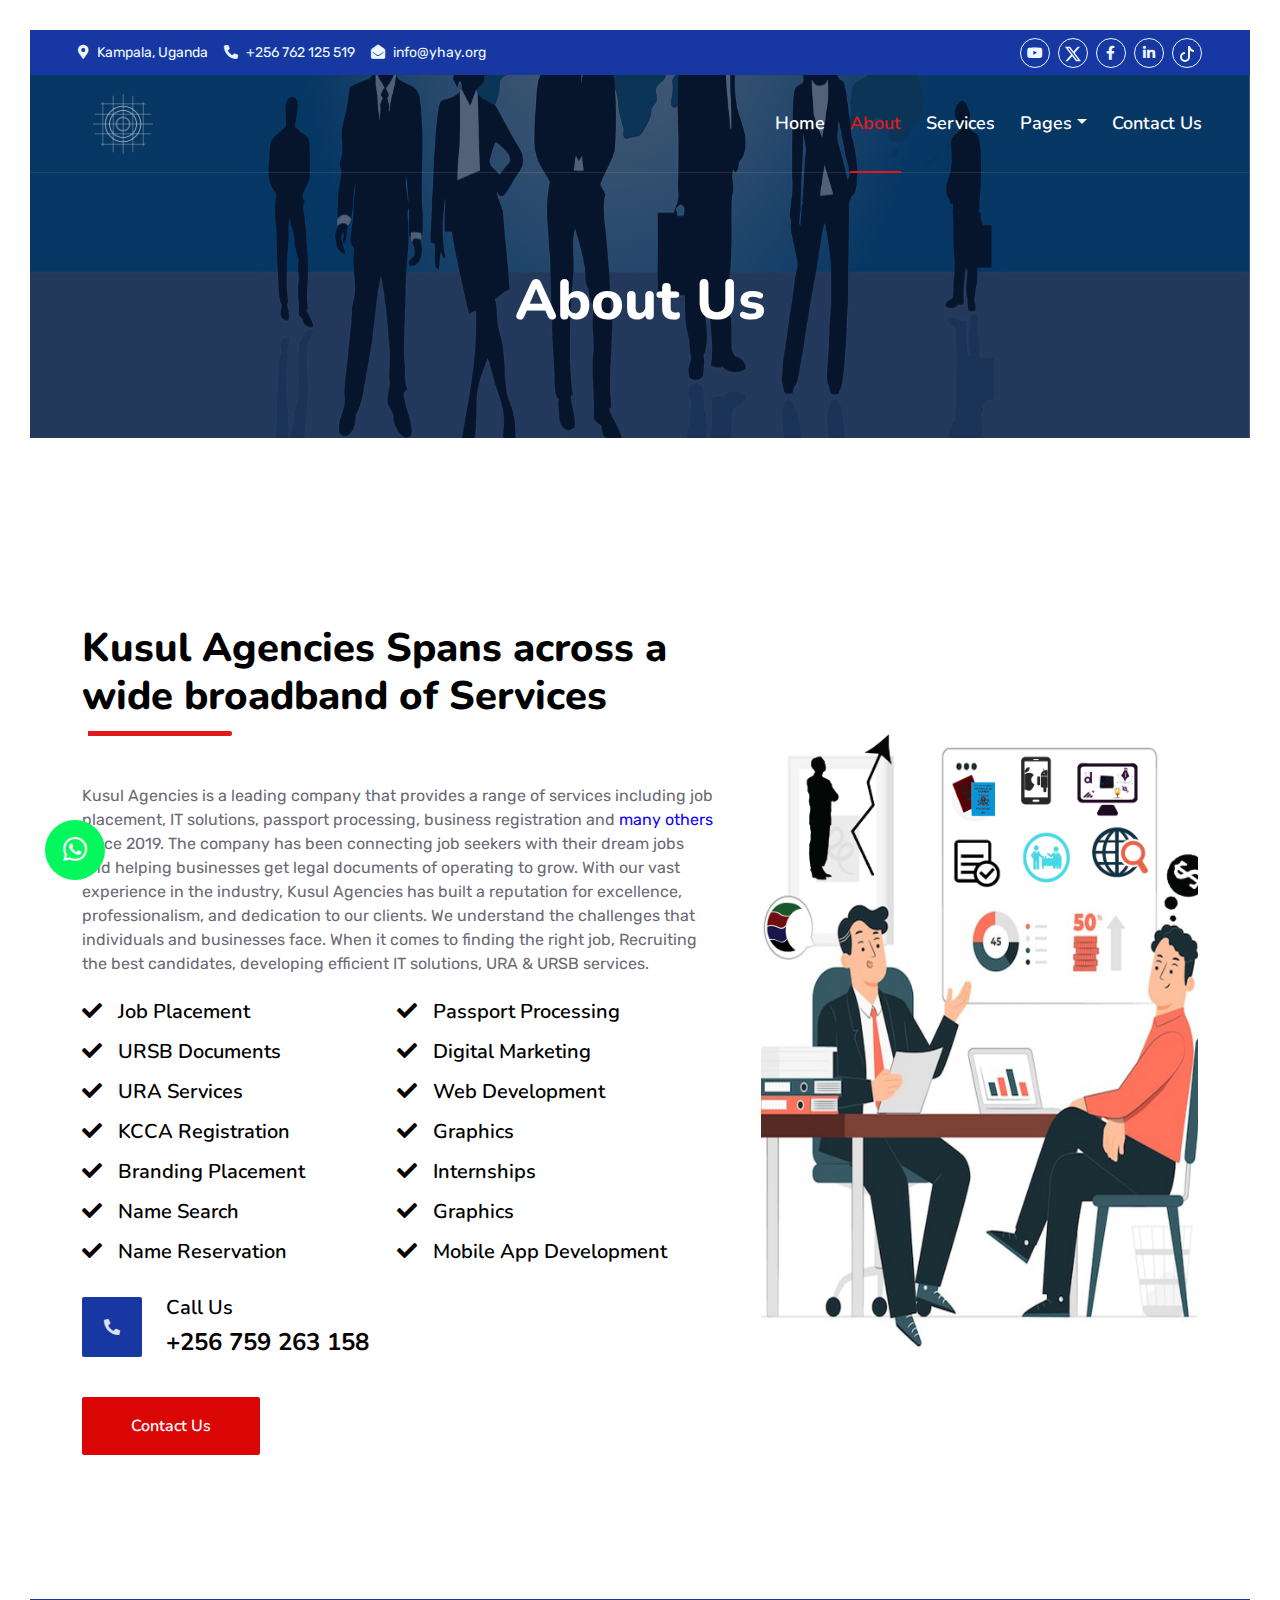
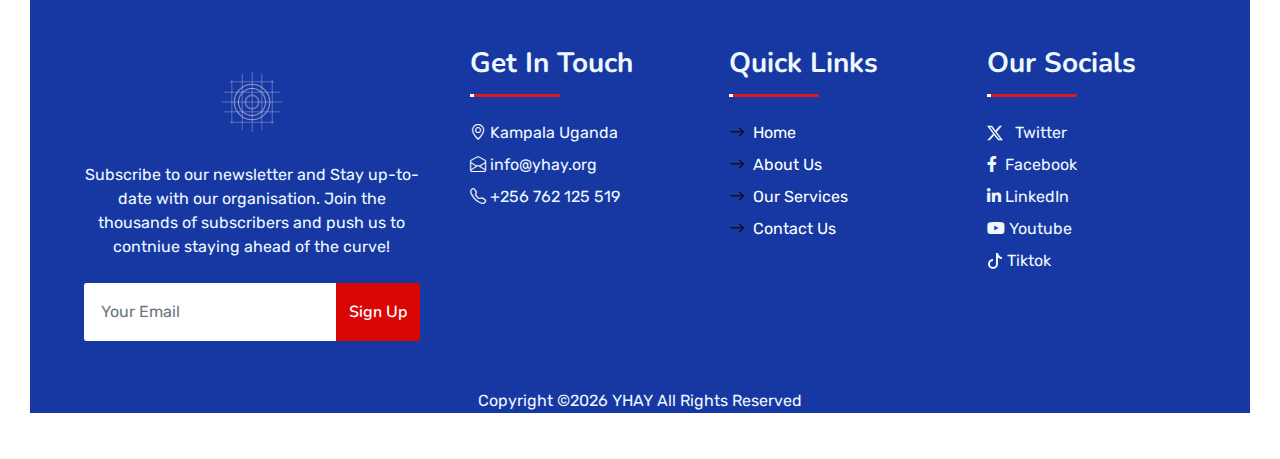
==== commit da77f94c: "we-go-footer" ====
--- a/about.html
+++ b/about.html
@@ -62,7 +62,7 @@
     <!-- Navbar Start -->
     <div class="container-fluid position-relative p-0">
         <nav class="navbar navbar-expand-lg navbar-dark px-5 py-3 py-lg-0">
-            <a href="https://kusulagencies.com"><img id="logo" src="img/logo.png"></a>
+            <a href="index.html"><img id="logo" src="img/logo.png"></a>
             <!-- <a href="index.html" class="navbar-brand p-0">
                 <h1 class="m-0"><i class="fa fa-user-tie me-2"></i>Kusul Agencies</h1>
             </a> -->
@@ -187,7 +187,7 @@
                 <div class="col-lg-4 col-md-12 pt-5 mb-5">
                     <div class="d-flex flex-column align-items-center justify-content-center text-center h-100">
                         <a href="index.html" class="navbar-brand">
-                            <h1 class="m-0 text-white"></i>YHAY </h1>
+                            <a href="index.html"><img id="logo" src="img/logo.png"></a>
                         </a>
                         <p class="mt-3 mb-4">Subscribe to our newsletter and Stay up-to-date with our organisation.
                             Join the thousands of subscribers and push us to contniue staying ahead of the curve!</p>
@@ -241,7 +241,7 @@
                                     <path d="M12.6.75h2.454l-5.36 6.142L16 15.25h-4.937l-3.867-5.07-4.425 5.07H.316l5.733-6.57L0 .75h5.063l3.495 4.633L12.601.75Zm-.86 13.028h1.36L4.323 2.145H2.865z"/>
                                   </svg> &nbsp; Twitter</a>
                                 <a class="text-light mb-2" href="https://www.facebook.com/share/1D3E4xa35F/"><i class="fab fa-facebook-f fw-normal"></i>&nbsp; Facebook</a>
-                                <a class="text-light mb-2" href="www.linkedin.com/in/charity-organization-3a9353350"><i class="fab fa-linkedin-in fw-normal"></i>&nbsp;LinkedIn</a>
+                                <a class="text-light mb-2" href="https://www.linkedin.com/in/charity-organization-3a9353350"><i class="fab fa-linkedin-in fw-normal"></i>&nbsp;LinkedIn</a>
                                 <a class="text-light mb-2" href="https://www.youtube.com/@youthhelpagedandyoungug"><i class="fab fa-youtube fw-normal"></i>&nbsp;Youtube </a>
                                 <a class="text-light mb-2" href="https://www.tiktok.com/@youthhelpagedandyoungug"><svg xmlns="http://www.w3.org/2000/svg" width="16" height="16" fill="currentColor" class="bi bi-tiktok" viewBox="0 0 16 16">
                                     <path d="M9 0h1.98c.144.715.54 1.617 1.235 2.512C12.895 3.389 13.797 4 15 4v2c-1.753 0-3.07-.814-4-1.829V11a5 5 0 1 1-5-5v2a3 3 0 1 0 3 3V0Z"/>
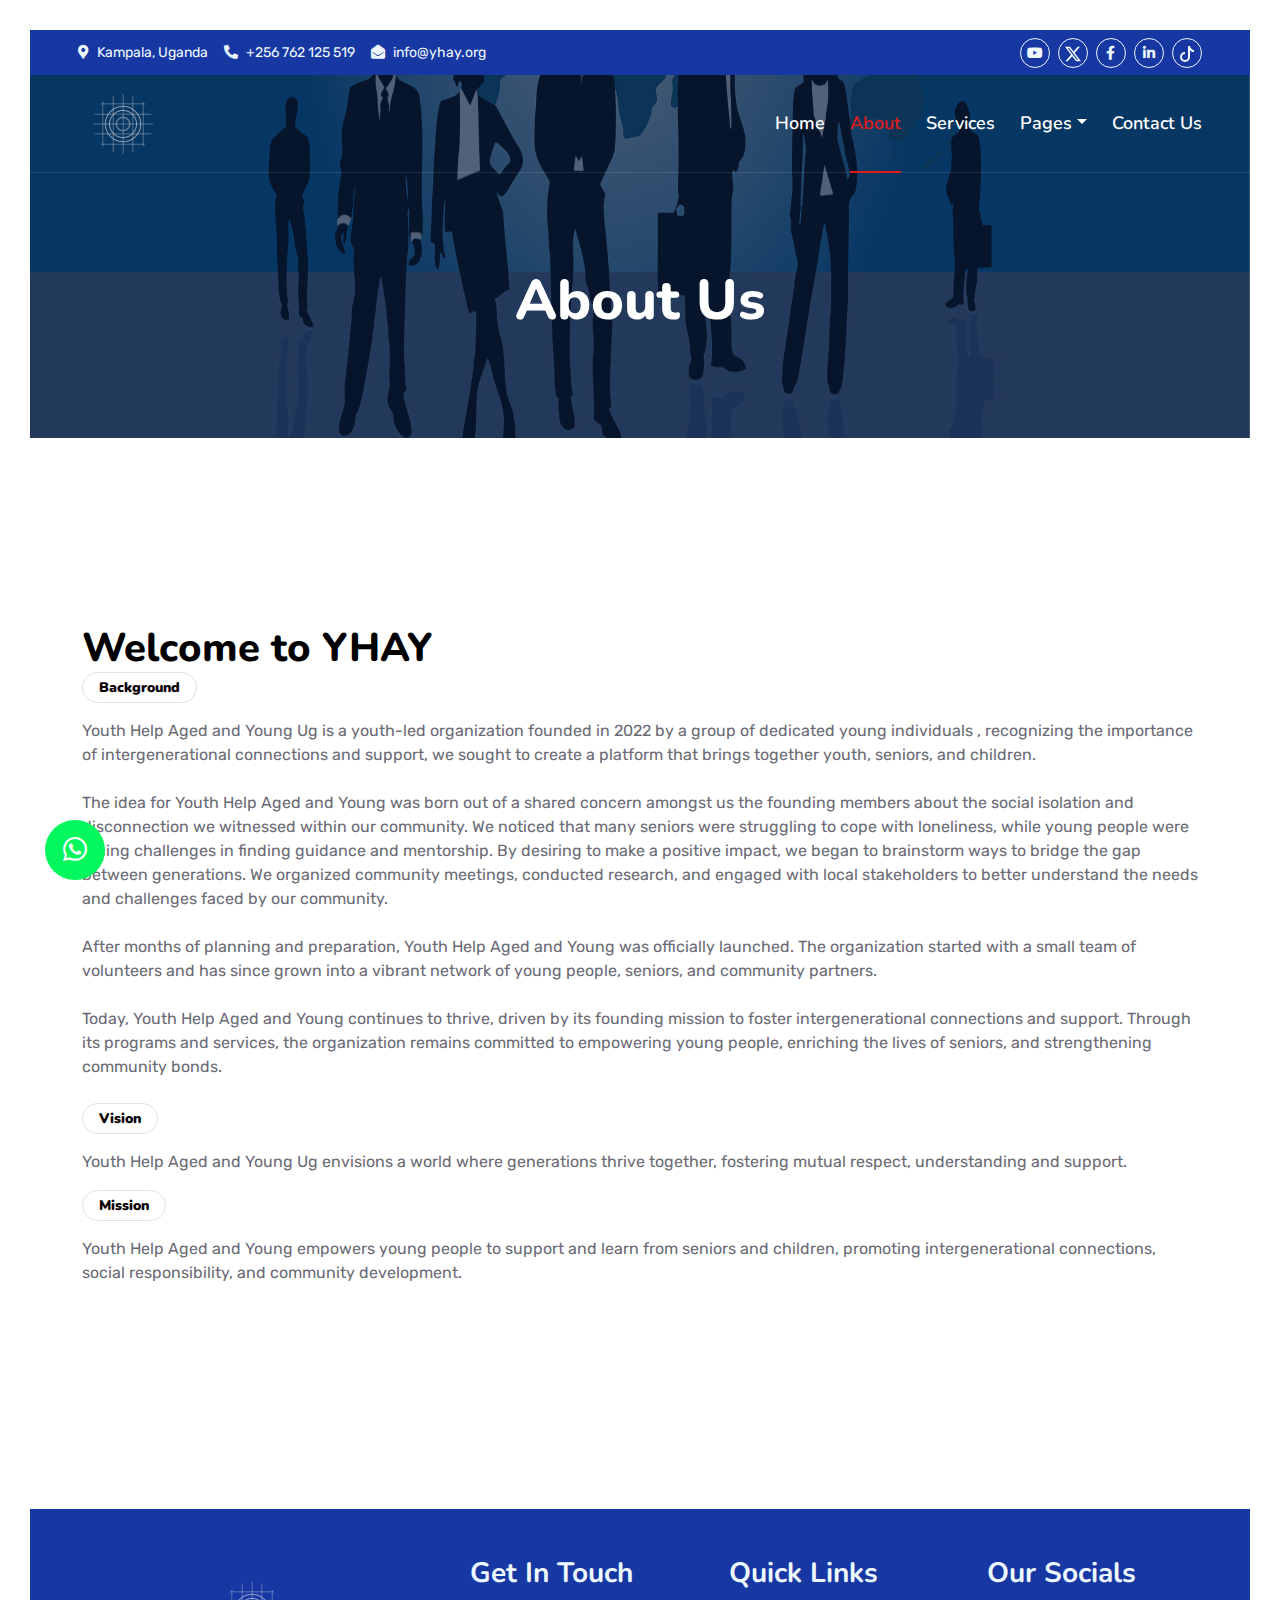
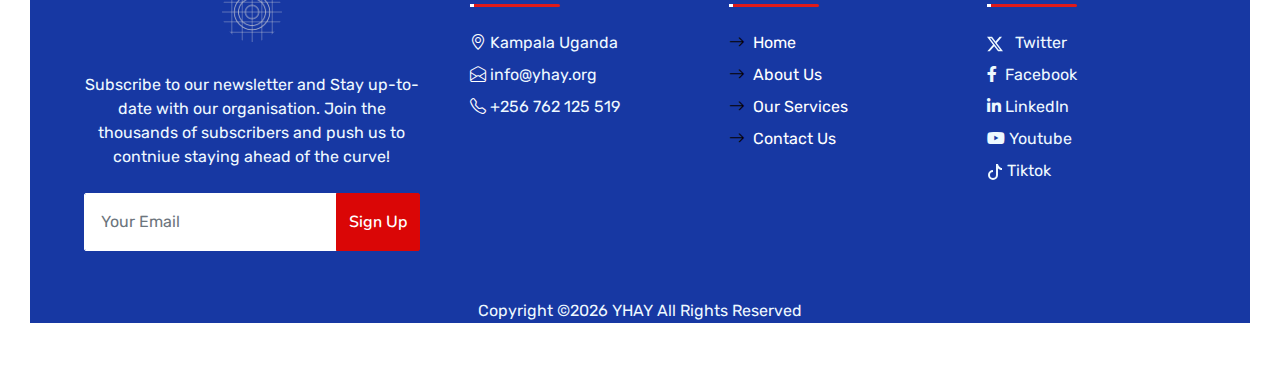
==== commit 73b9c1d8: "about-us Page" ====
--- a/about.html
+++ b/about.html
@@ -63,9 +63,6 @@
     <div class="container-fluid position-relative p-0">
         <nav class="navbar navbar-expand-lg navbar-dark px-5 py-3 py-lg-0">
             <a href="index.html"><img id="logo" src="img/logo.png"></a>
-            <!-- <a href="index.html" class="navbar-brand p-0">
-                <h1 class="m-0"><i class="fa fa-user-tie me-2"></i>Kusul Agencies</h1>
-            </a> -->
             <button class="navbar-toggler" type="button" data-bs-toggle="collapse" data-bs-target="#navbarCollapse">
                 <span class="fa fa-bars"></span>
             </button>
@@ -107,79 +104,42 @@
     <!-- Navbar End -->
 
 
-    <!-- Full Screen Search Start -->
-    <div class="modal fade" id="searchModal" tabindex="-1">
-        <div class="modal-dialog modal-fullscreen">
-            <div class="modal-content" style="background: rgba(9, 30, 62, .7);">
-                <div class="modal-header border-0">
-                    <button type="button" class="btn bg-white btn-close" data-bs-dismiss="modal" aria-label="Close"></button>
-                </div>
-                <div class="modal-body d-flex align-items-center justify-content-center">
-                    <div class="input-group" style="max-width: 600px;">
-                        <input type="text" class="form-control bg-transparent border-primary p-3" placeholder="Type search keyword">
-                        <button class="btn btn-primary px-4"><i class="bi bi-search"></i></button>
-                    </div>
-                </div>
-            </div>
-        </div>
-    </div>
-    <!-- Full Screen Search End -->
-
-
     <!-- About Start -->
-    <div class="container-fluid py-5 wow fadeInUp" data-wow-delay="0.1s">
+    <div class="container-fluid py-5 wow">
         <div class="container py-5">
             <div class="row g-5">
-                <div class="col-lg-7">
-                    <div class="section-title position-relative pb-3 mb-5">
-                        <h1 class="mb-0">Kusul Agencies Spans across a wide broadband of Services</h1>
-                    </div>
-                    <p class="mb-4">Kusul Agencies is a leading company that provides a range of services including job placement, IT solutions, passport processing, 
-                         business registration and <a href="service.html">many others</a> since 2019. The company has been connecting job seekers with their dream jobs and helping businesses get legal
-                        documents of operating to grow. With our vast experience in the industry, Kusul Agencies has built a reputation for excellence,
-                        professionalism, and dedication to our clients. We understand the challenges that individuals and businesses face. When it comes to finding the right job, Recruiting the best candidates,
-                        developing efficient IT solutions, URA & URSB services.</p>
-                    <div class="row g-0 mb-3">
-                        <div class="col-sm-6 wow zoomIn" data-wow-delay="0.2s">
-                            <h5 class="mb-3"><i class="fa fa-check text-primary me-3"></i>Job Placement </h5>
-                            <h5 class="mb-3"><i class="fa fa-check text-primary me-3"></i>URSB Documents</h5>
-                            <h5 class="mb-3"><i class="fa fa-check text-primary me-3"></i>URA Services  </h5>
-                            <h5 class="mb-3"><i class="fa fa-check text-primary me-3"></i>KCCA Registration</h5>
-                            <h5 class="mb-3"><i class="fa fa-check text-primary me-3"></i>Branding Placement  </h5>
-                            <h5 class="mb-3"><i class="fa fa-check text-primary me-3"></i>Name Search</h5>
-                            <h5 class="mb-3"><i class="fa fa-check text-primary me-3"></i>Name Reservation</h5>
-                        </div>
-                        <div class="col-sm-6 wow zoomIn" data-wow-delay="0.4s">
-                            <h5 class="mb-3"><i class="fa fa-check text-primary me-3"></i>Passport Processing</h5>
-                            <h5 class="mb-3"><i class="fa fa-check text-primary me-3"></i>Digital Marketing</h5>
-                            <h5 class="mb-3"><i class="fa fa-check text-primary me-3"></i>Web Development</h5>
-                            <h5 class="mb-3"><i class="fa fa-check text-primary me-3"></i>Graphics </h5>
-                            <h5 class="mb-3"><i class="fa fa-check text-primary me-3"></i>Internships </h5>
-                            <h5 class="mb-3"><i class="fa fa-check text-primary me-3"></i>Graphics </h5>
-                            <h5 class="mb-3"><i class="fa fa-check text-primary me-3"></i>Mobile App Development </h5>
-                        </div>
-                       
-                    </div>
-                    <div class="d-flex align-items-center mb-4 wow fadeIn" data-wow-delay="0.6s">
-                        <div class="bg-dark d-flex align-items-center justify-content-center rounded" style="width: 60px; height: 60px;">
-                            <i class="fa fa-phone-alt zuf"></i>
-                        </div>
-                        <div class="ps-4">
-                            <h5 class="mb-2">Call Us</h5>
-                            <h4 class="text-primary mb-0">+256 759 263 158</h4>
-                        </div>
-                    </div>
-                    <a href="contact.html" class="btn btn-primary py-3 px-5 mt-3 wow zoomIn" data-wow-delay="0.9s">Contact Us</a>
-                </div>
-                <div class="col-lg-5" style="min-height: 500px;">
-                    <div class="position-relative h-100">
-                        <img class="position-absolute w-100 h-100 rounded wow zoomIn" data-wow-delay="0.9s" src="img/about.jpg" style="object-fit: cover;">
-                    </div>
+                <div class=" pb-3 mb-5">
+                    <h1 class="mb-0">Welcome to YHAY </h1>
+
+                    <div class="btn btn-sm border rounded-pill text-primary px-3 mb-3"><strong> Background</strong></div>
+                    <p class="mb-4">
+                        Youth Help Aged and Young Ug is a youth-led organization founded in 2022 by a group of dedicated young individuals , recognizing the importance of intergenerational connections and support, we  sought to create a platform that brings together youth, seniors, and children.
+                    </p>
+                    <p class="mb-4">
+                        The idea for Youth Help Aged and Young was born out of a shared concern amongst  us  the founding members about the social isolation and disconnection we witnessed within our community. We noticed that many seniors were struggling to cope with loneliness, while young people were facing challenges in finding guidance and mentorship.
+                        By desiring to make a positive impact, we began to brainstorm ways to bridge the gap between generations. We organized community meetings, conducted research, and engaged with local stakeholders to better understand the needs and challenges faced by our community.
+                    </p>
+                    
+                    <p class="mb-4">
+                        After months of planning and preparation, Youth Help Aged and Young was officially launched. The organization started with a small team of volunteers and has since grown into a vibrant network of young people, seniors, and community partners.
+                    </p>
+                    
+                    <p class="mb-4">
+                        Today, Youth Help Aged and Young continues to thrive, driven by its founding mission to foster intergenerational connections and support. Through its programs and services, the organization remains committed to empowering young people, enriching the lives of seniors, and strengthening community bonds.
+                    </p>
+                    
+                    <div class="btn btn-sm border rounded-pill text-primary px-3 mb-3"><strong>  Vision</strong></div>
+                    <p> Youth Help Aged and Young Ug envisions a world where generations thrive together, fostering mutual respect, understanding and support.
+                    <div class="btn btn-sm border rounded-pill text-primary px-3 mb-3"><strong>  Mission</strong></div>
+                    <p>Youth Help Aged and Young empowers young people to support and learn from seniors and children, promoting intergenerational connections, social responsibility, and community development.</p>
                 </div>
             </div>
         </div>
     </div>
     <!-- About End -->
+
+
+    
     <!-- Footer Start -->
     <div class="container-fluid bg-dark text-light mt-5 wow fadeInUp" data-wow-delay="0.1s">
         <div class="container">
@@ -218,7 +178,6 @@
                                 <div> +256 762 125 519 </div>
                             </div>
                             <div class="d-flex mb-2">
-                                <!-- <a href="https://wa.me/256760686050" target="_blank" class="mb-4 text-white"><i class="bi bi-whatsapp eline-icon"></i>&nbsp; &nbsp;+256 760 686 050</a> -->
                             </div>
                         </div>
                         <div class="col-lg-4 col-md-12 pt-0 pt-lg-5 mb-5">
@@ -275,7 +234,7 @@
     <script src="lib/counterup/counterup.min.js"></script>
     <script src="lib/owlcarousel/owl.carousel.min.js"></script>
 
-    <!-- Template Javascript -->
+    <!--  Javascript -->
     <script src="js/main.js"></script>
 </body>
 
--- a/css/style.css
+++ b/css/style.css
@@ -9,6 +9,23 @@
 
 .bg-primary {
     background-color: #ffffffd9 !important;
+}
+
+/*** About ***/
+.about-img {
+    position: relative;
+    overflow: hidden;
+}
+
+.about-img::after {
+    position: absolute;
+    content: "";
+    width: 100%;
+    height: 100%;
+    top: 0;
+    left: 0;
+    background: url(../img/bg-about-img.png) top left no-repeat;
+    background-size: contain;
 }
 
 /* whatsapp button */
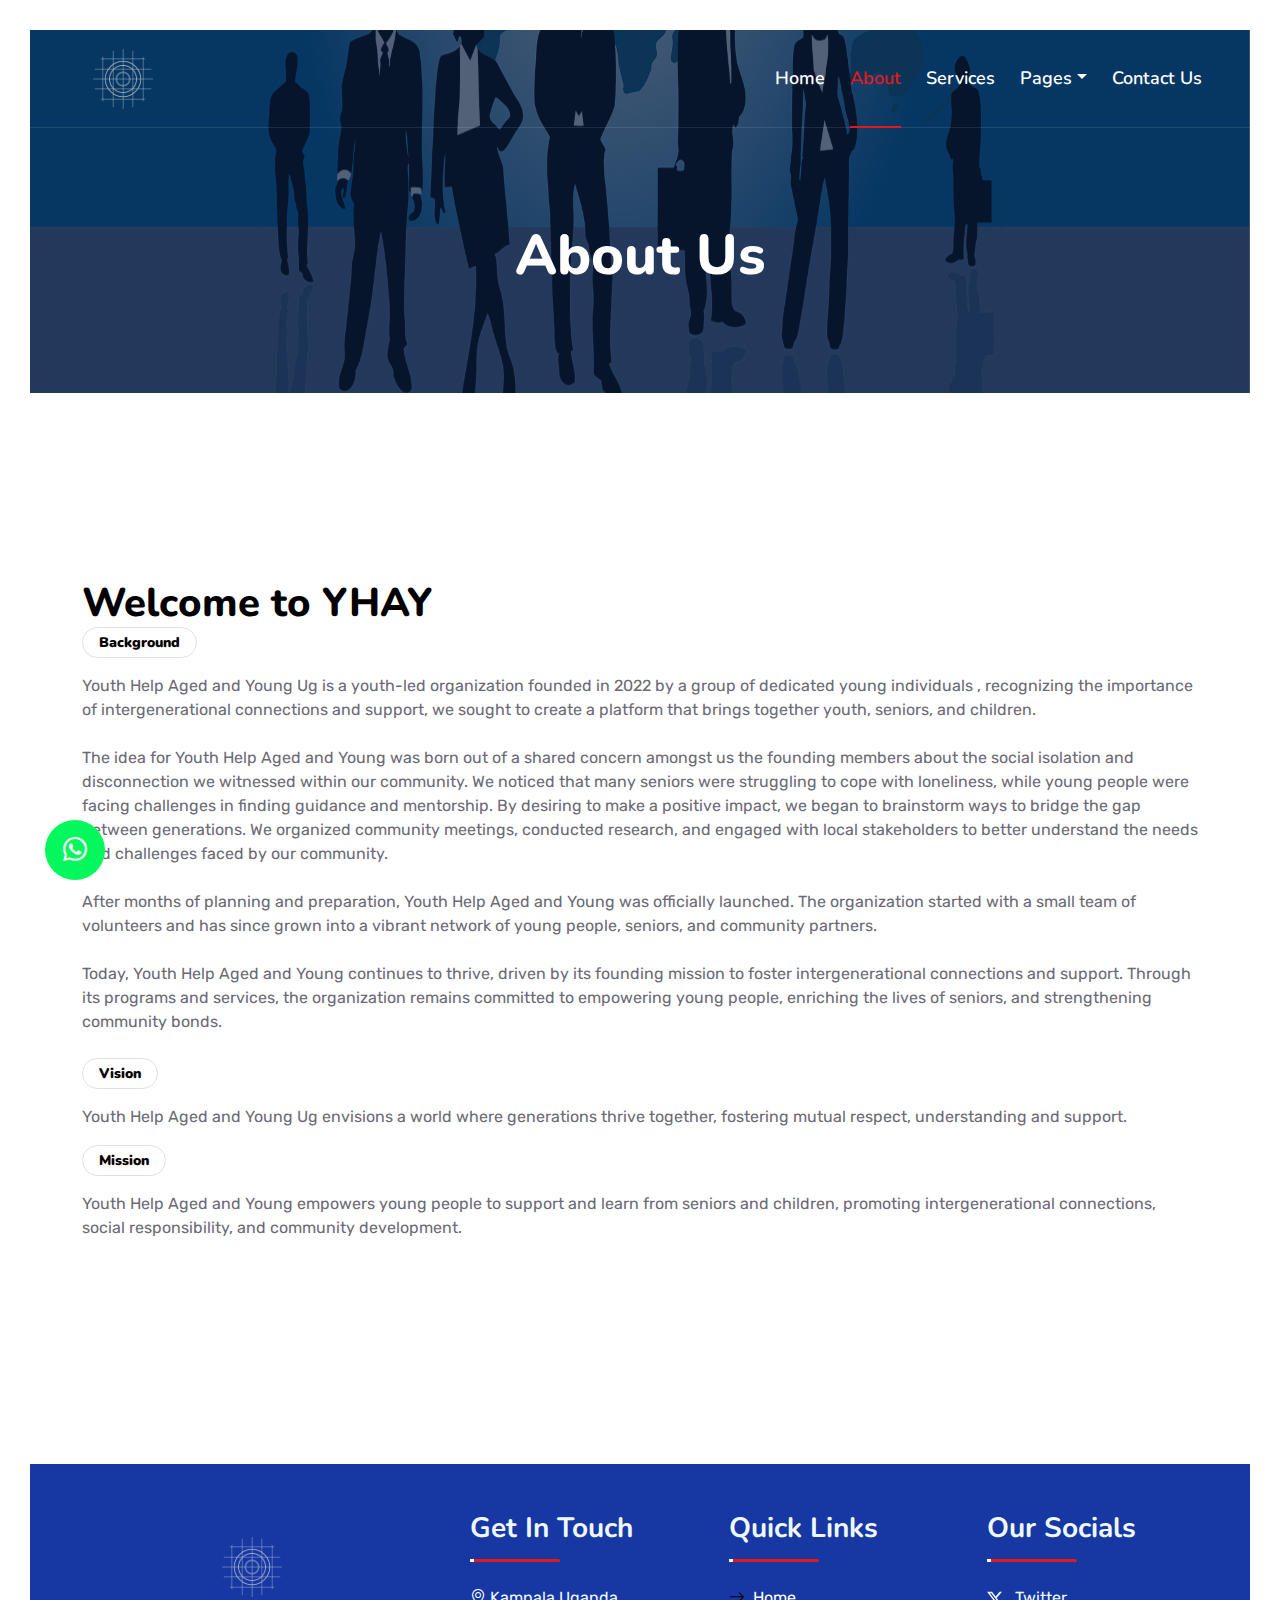
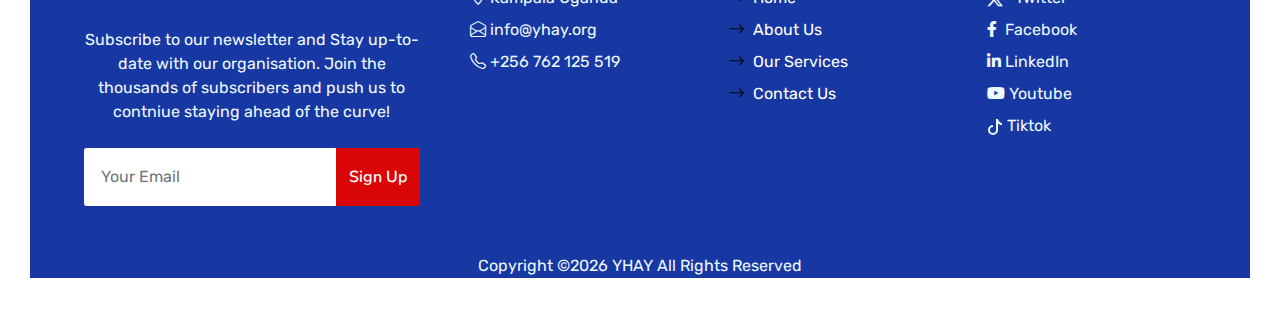
==== commit d03d032d: "send pv4" ====
--- a/about.html
+++ b/about.html
@@ -3,10 +3,10 @@
 
 <head>
     <meta charset="utf-8">
-    <title>Youth-Help-Aged-And-Young</title>
+    <title>YHAY | About</title>
     <meta content="width=device-width, initial-scale=1.0" name="viewport">
-    <meta content="Kusul Agencies" name="keywords">
-    <meta content="Kusul Agencies" name="description">
+    <meta content=" " name="keywords">
+    <meta content=" " name="description">
 
     <!-- Favicon -->
     <link href="img/favicon.png" rel="icon">
@@ -32,33 +32,7 @@
 </head>
 
 <body>
-     <!-- Topbar Start -->
-     <div class="container-fluid bg-dark px-5 d-none d-lg-block">
-        <div class="row gx-0">
-            <div class="col-lg-8 text-center text-lg-start mb-2 mb-lg-0">
-                <div class="d-inline-flex align-items-center" style="height: 45px;">
-                    <small class="me-3 text-light"><i class="fa fa-map-marker-alt me-2"></i>Kampala, Uganda </small>
-                    <small class="me-3 text-light"><i class="fa fa-phone-alt me-2"></i>+256 762 125 519</small>
-                    <small class="text-light"><i class="fa fa-envelope-open me-2"></i>info@yhay.org</small>
-                </div>
-            </div>
-            <div class="col-lg-4 text-center text-lg-end">
-                <div class="d-inline-flex align-items-center" style="height: 45px;">
-                    <a class="btn btn-sm btn-outline-light btn-sm-square rounded-circle me-2" href="https://www.youtube.com/@youthhelpagedandyoungug"><i class="fab fa-youtube fw-normal"></i></a>
-                    <a class="btn btn-sm btn-outline-light btn-sm-square rounded-circle me-2" href="https://x.com/YHAYuganda"><svg xmlns="http://www.w3.org/2000/svg" width="16" height="16" fill="currentColor" class="bi bi-twitter-x" viewBox="0 0 16 16">
-                        <path d="M12.6.75h2.454l-5.36 6.142L16 15.25h-4.937l-3.867-5.07-4.425 5.07H.316l5.733-6.57L0 .75h5.063l3.495 4.633L12.601.75Zm-.86 13.028h1.36L4.323 2.145H2.865z"/>
-                      </svg></a>
-                    <a class="btn btn-sm btn-outline-light btn-sm-square rounded-circle me-2" href="https://www.facebook.com/share/1D3E4xa35F/"><i class="fab fa-facebook-f fw-normal"></i></a>
-                    <a class="btn btn-sm btn-outline-light btn-sm-square rounded-circle me-2" href="https://www.linkedin.com/in/charity-organization-3a9353350"><i class="fab fa-linkedin-in fw-normal"></i></a>
-                    <a class="btn btn-sm btn-outline-light btn-sm-square rounded-circle" href="https://www.tiktok.com/@katsunemployment"><svg xmlns="http://www.w3.org/2000/svg" width="16" height="16" fill="currentColor" class="bi bi-tiktok" viewBox="0 0 16 16">
-                    <path d="M9 0h1.98c.144.715.54 1.617 1.235 2.512C12.895 3.389 13.797 4 15 4v2c-1.753 0-3.07-.814-4-1.829V11a5 5 0 1 1-5-5v2a3 3 0 1 0 3 3V0Z"/>
-                    </svg></a>
-                </div>
-            </div>
-        </div>
-    </div>
-    <!-- Topbar End -->
-
+     
     <!-- Navbar Start -->
     <div class="container-fluid position-relative p-0">
         <nav class="navbar navbar-expand-lg navbar-dark px-5 py-3 py-lg-0">
@@ -71,13 +45,7 @@
                     <a href="index.html" class="nav-item nav-link">Home</a>
                     <a href="about.html" class="nav-item nav-link active">About</a>
                     <a href="service.html" class="nav-item nav-link">Services</a>
-                    <!-- <div class="nav-item dropdown">
-                        <a href="#" class="nav-link dropdown-toggle" data-bs-toggle="dropdown">Jobs</a>
-                        <div class="dropdown-menu m-0">
-                            <a href="blog.html" class="dropdown-item">Our Jobs</a>
-                            <a href="detail.html" class="dropdown-item">Our Profile</a>
-                        </div>
-                    </div> -->
+                   
                     <div class="nav-item dropdown">
                         <a href="#" class="nav-link dropdown-toggle" data-bs-toggle="dropdown">Pages</a>
                         <div class="dropdown-menu m-0">
